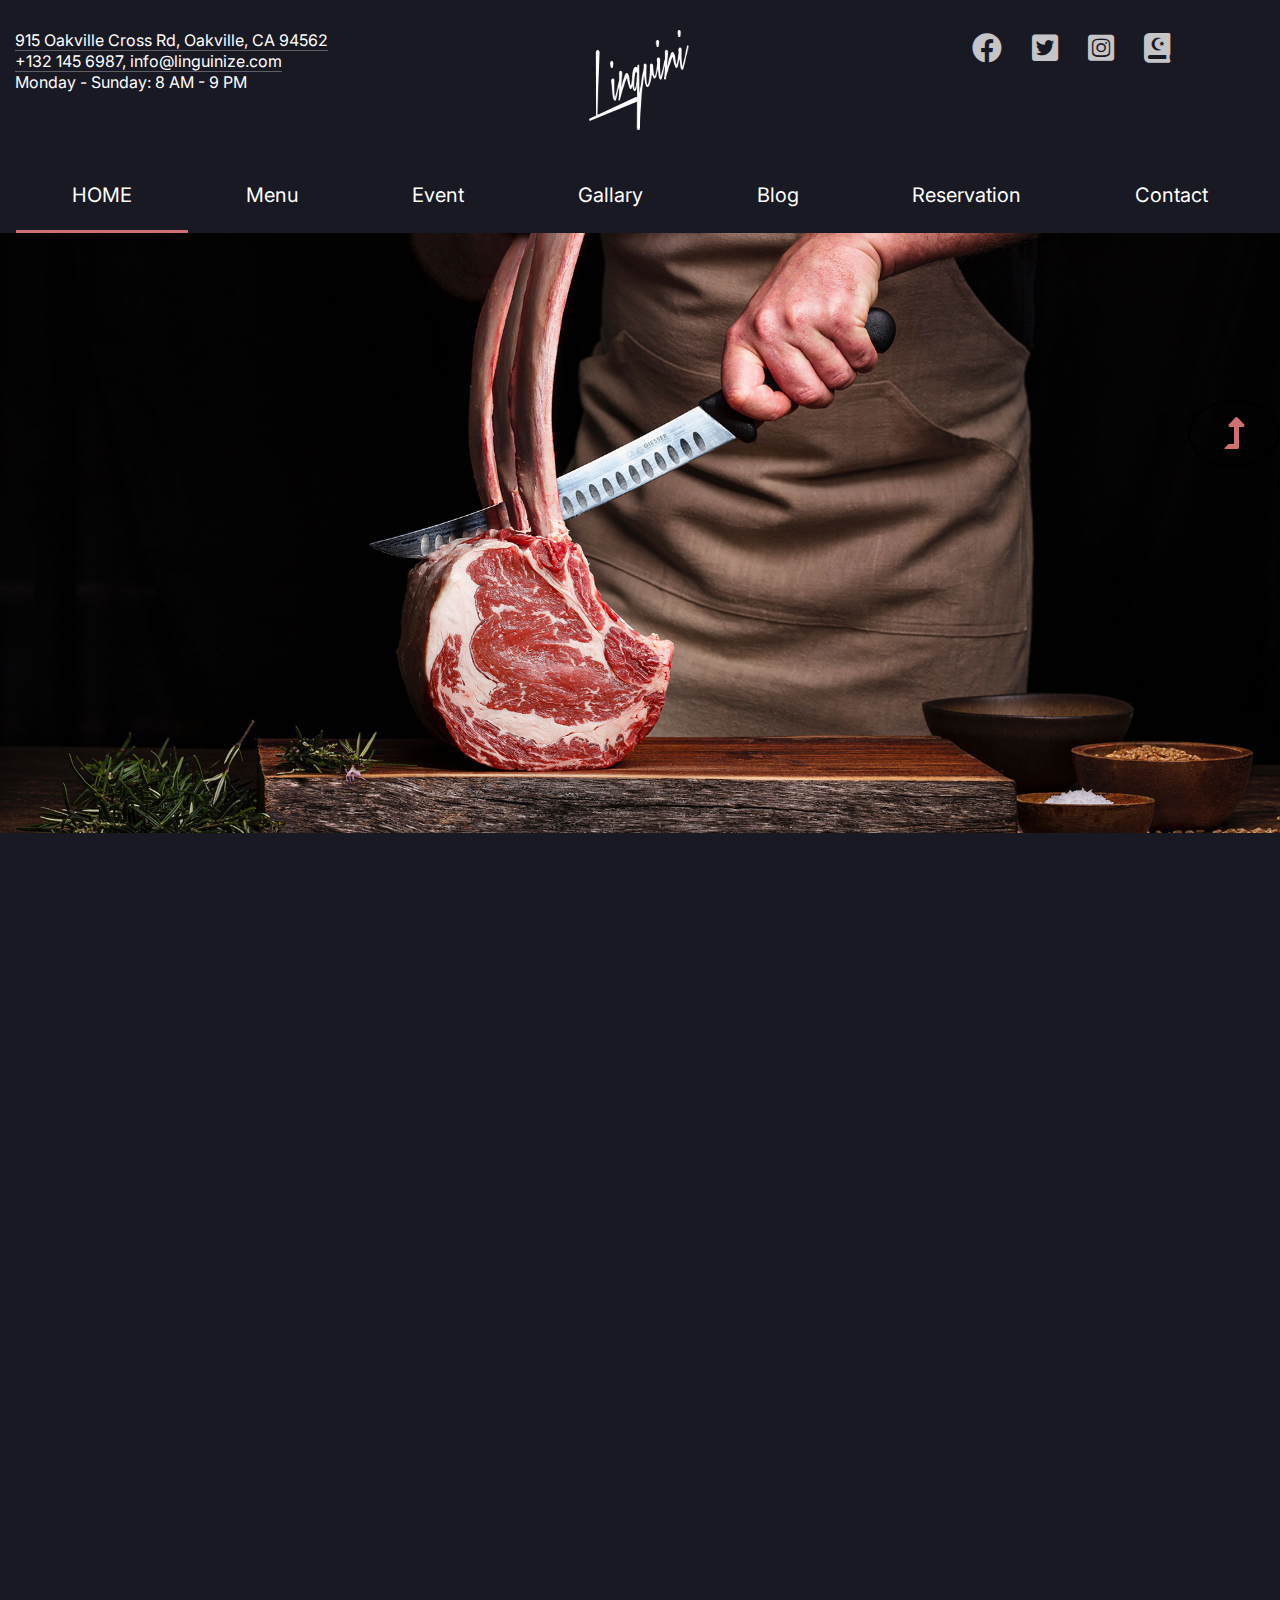
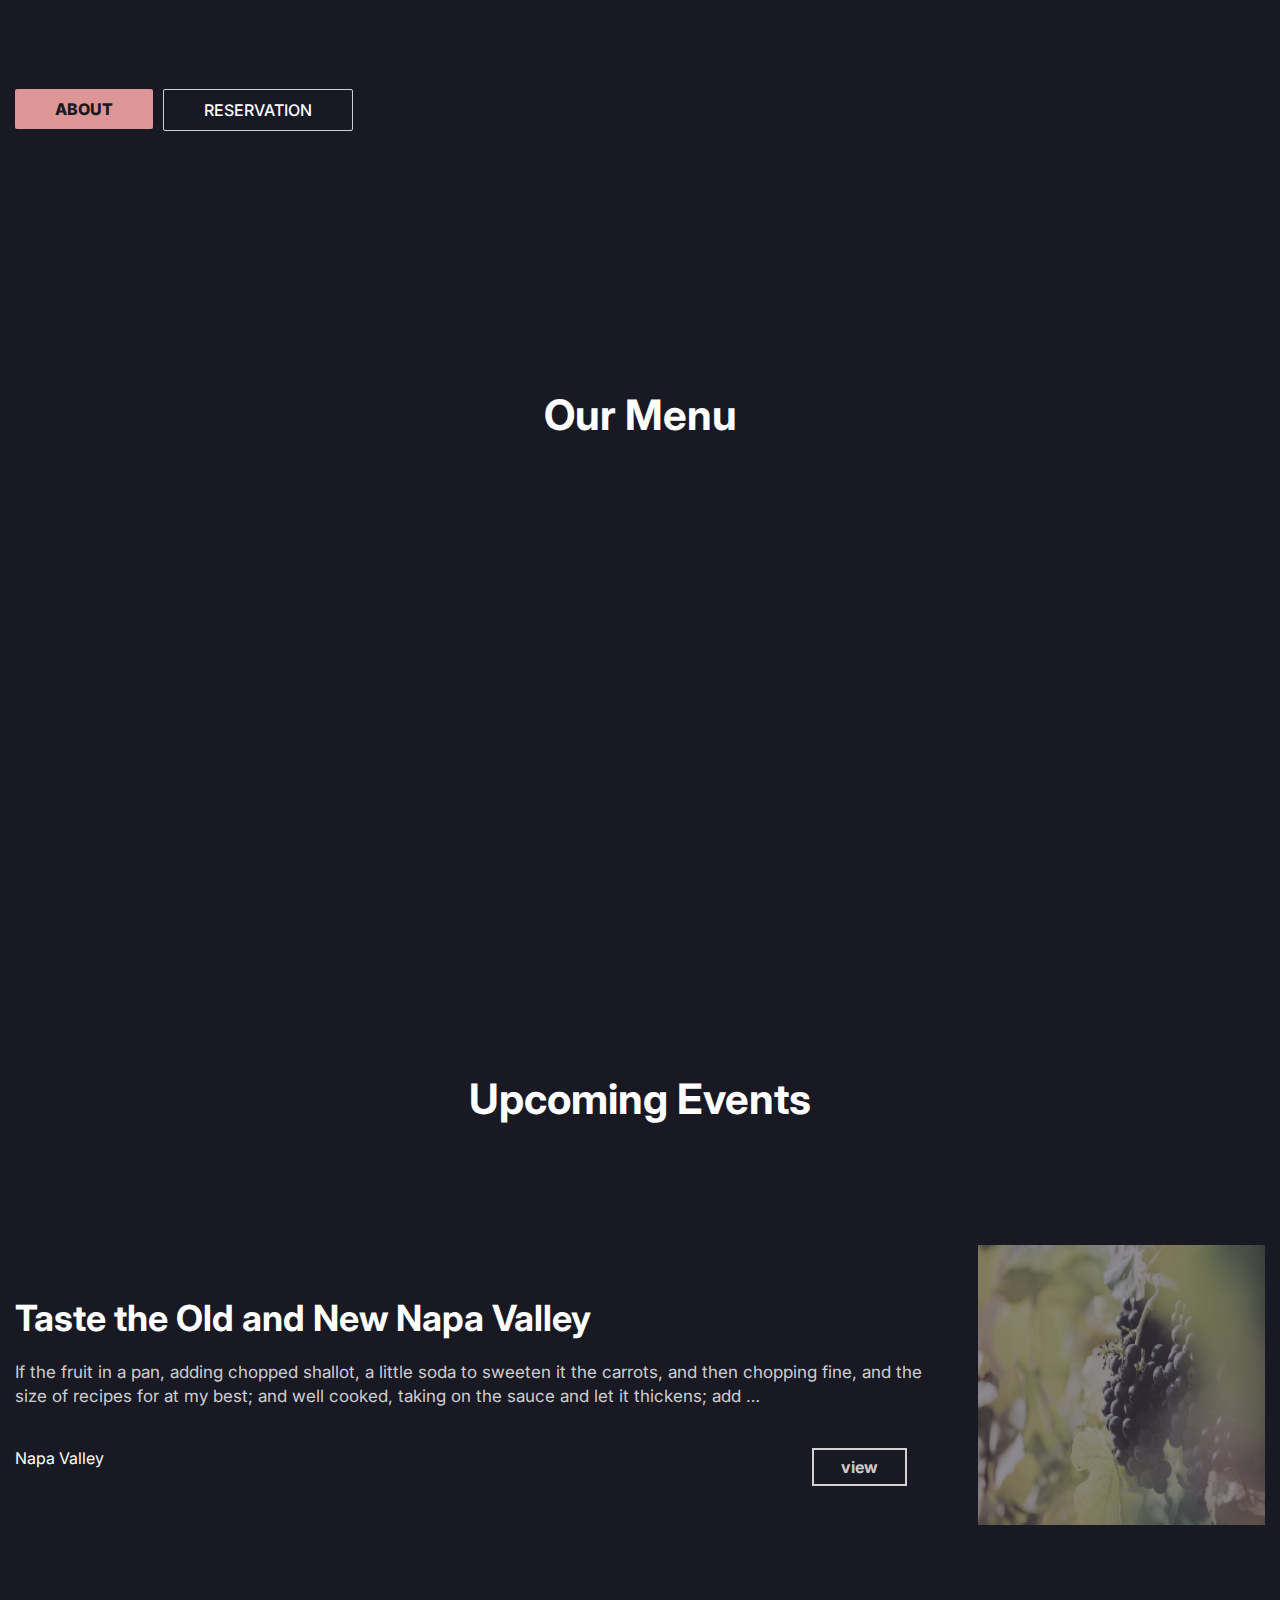
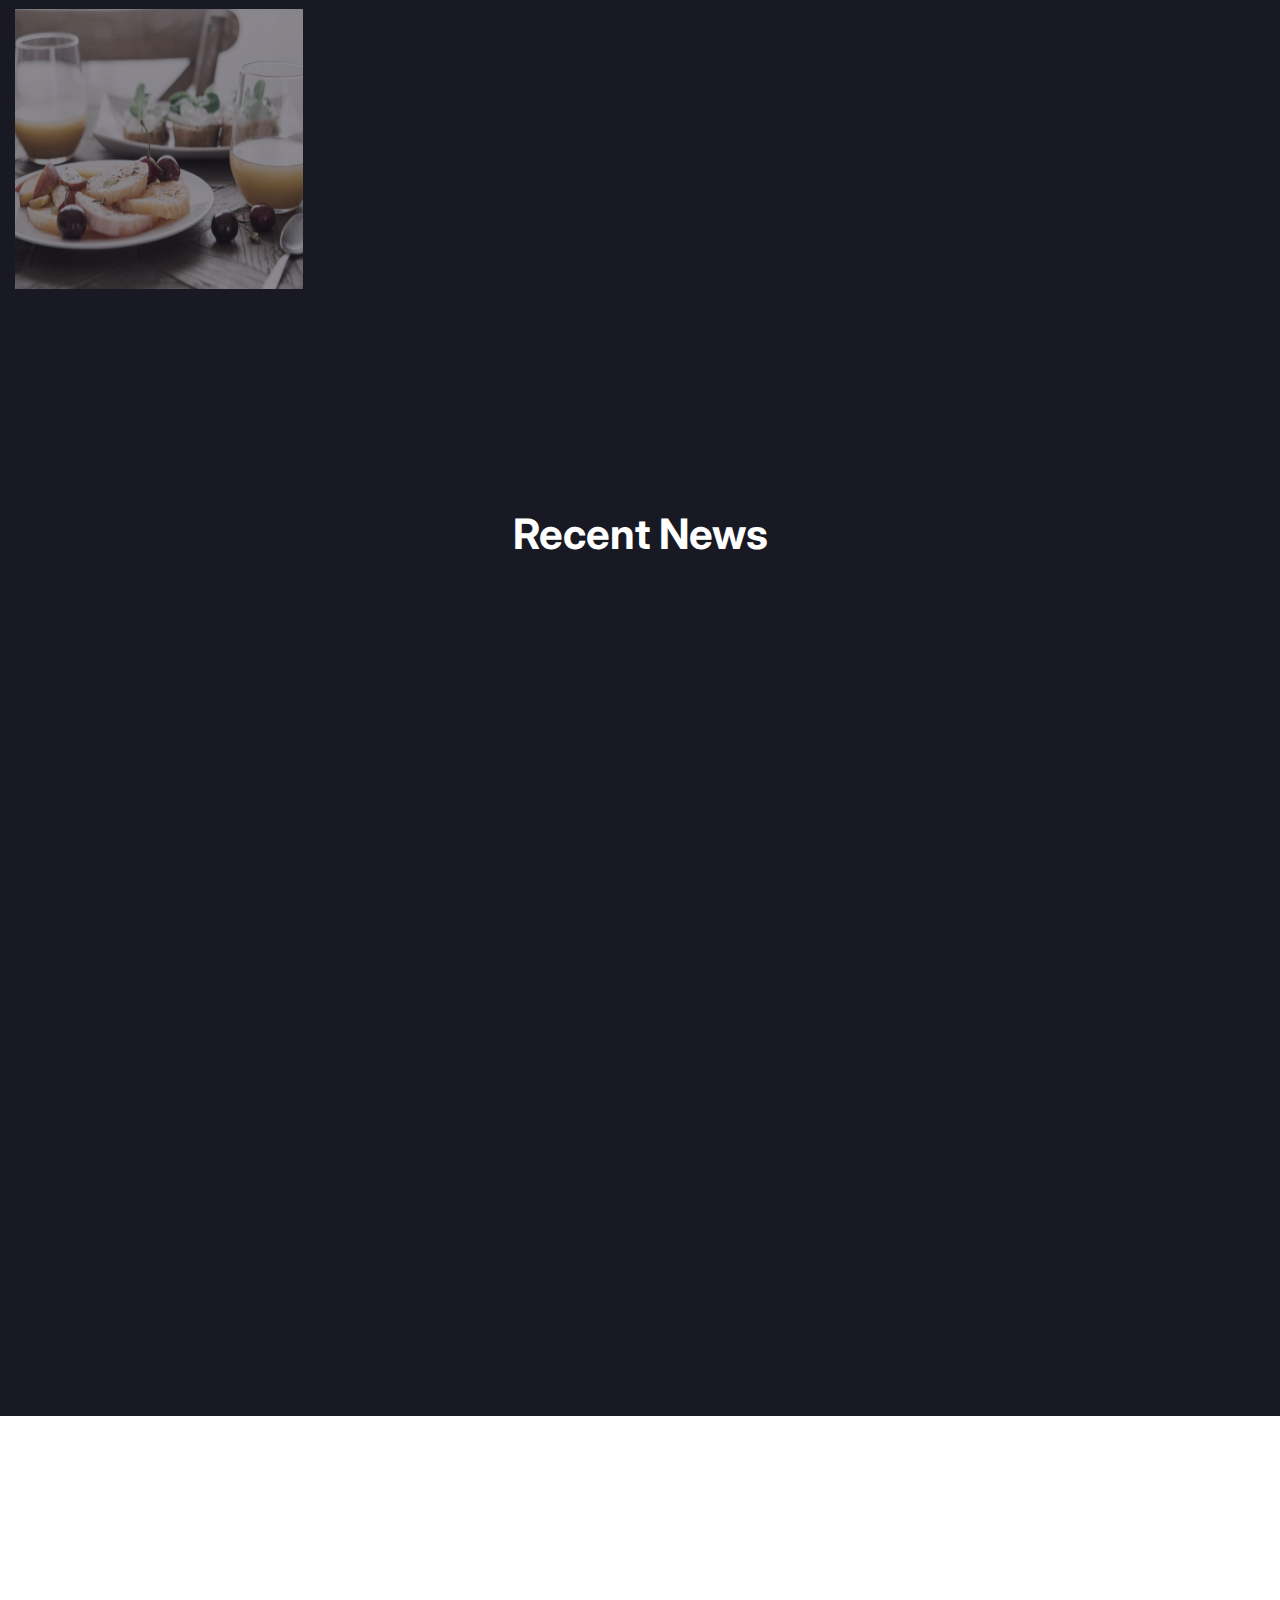
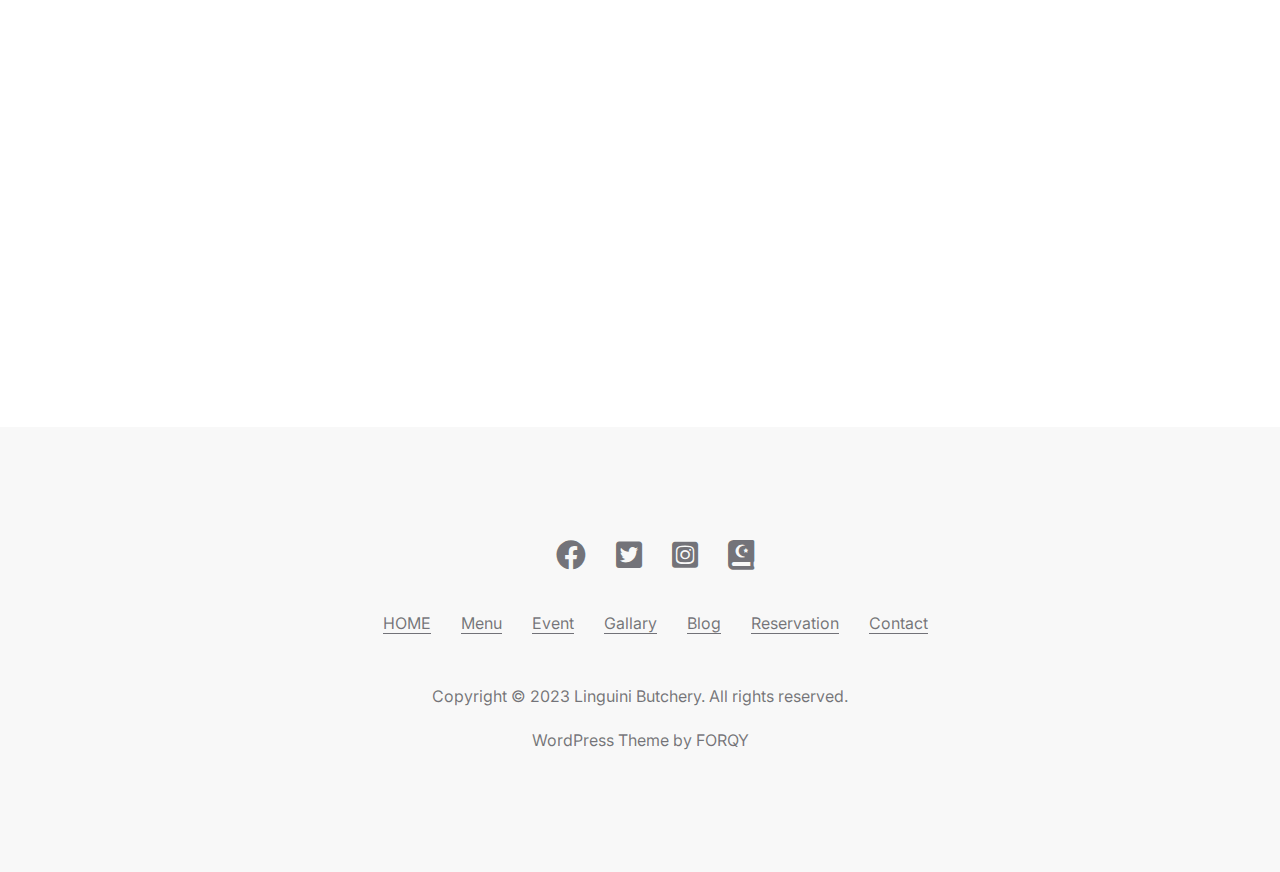
==== index.html @ 7568c97f "new-flex-meat-template" ====
<!DOCTYPE html>
<html lang="en">
<head>
    <meta charset="UTF-8">
    <meta name="viewport" content="width=device-width, initial-scale=1.0">
    <link rel="shortcut icon" href="images/banner.jpg" type="image/x-icon">
    <title>meat -assigment</title>
    <link rel="stylesheet" href="https://cdnjs.cloudflare.com/ajax/libs/font-awesome/5.15.4/css/all.min.css" integrity="sha512-1ycn6IcaQQ40/MKBW2W4Rhis/DbILU74C1vSrLJxCq57o941Ym01SwNsOMqvEBFlcgUa6xLiPY/NS5R+E6ztJQ==" crossorigin="anonymous" referrerpolicy="no-referrer" />
    <link href="https://unpkg.com/aos@2.3.1/dist/aos.css" rel="stylesheet">
    <link rel="stylesheet" href="css/style.css">

</head>
<body>
   
    
<header  class="top-hedaer "  id="fixe"  data-aos="zoom-in-up"  data-aos-duration="1000">
    
<div class="container">
    <div class="header-container">
        <div class="address  head-flex">
            <a href="#">915 Oakville Cross Rd, Oakville, CA 94562</a>
            <br>
            <a href="tel:+132 145 6987">+132 145 6987, info@linguinize.com</a>
            <br>
            <span>Monday - Sunday: 8 AM - 9 PM</span>
        </div>
        <div class="logo  head-flex">
            <img src="images/linguini-logo.png" alt="#">
        </div>
        <div class="head-font  head-flex">
            <ul>
                <li><a href="#"><i class="fab fa-facebook"></i></a></li>
                <li><a href="#"><i class="fab fa-twitter-square"></i></a></li>
                <li><a href="#"><i class="fab fa-instagram-square"></i></a></li>
                <li><a href="#"><i class="fas fa-quran"></i></a></li>
            </ul>
        </div>
    </div>

    <div class="nav-bar">
        <div class="side-bar">
            <a href="#"><i class="fas fa-bars"></i></a>
        </div>
        <ul  class="head-bar">
            <li  class="gab  active"><a href="index.html" >HOME</a></li>
            <li  class="list-menu"><a href="menu.html"  >Menu</a>
                <ul  class="sub-menu">
                    <li  style="background-color: #cf7070;"><a href="#"    >complete menu</a></li>
                    <li style="background-color: #cf7070;"><a href="#">section</a></li>
                    <li><a href="#">Appetizers</a></li>
                    <li><a href="#">pasta</a></li>
                    <li><a href="#">fishes</a></li>
                    <li><a href="#">steak</a></li>
                    <li><a href="#">deserst</a></li>
                    <li><a href="#">drinks</a></li>
                </ul>
            </li>
            <li ><a href="#">Event</a>   </li>
            <li><a href="#">Gallary</a></li>
            <li><a href="#">Blog</a></li>
            <li><a href="#">Reservation</a></li>
            <li class="contact"><a href="#" >Contact</a></li>
        </ul>
    </div>
</div>

</header>

<section  class="top-banner" data-aos="zoom-in-up"  data-aos-duration="2000">

<img src="images/banner.jpg" alt="#">
</section>

<section  class="top-content-card">
    <div class="container">
        <div class="content-card-wrapper">
            <div class="content-one"  data-aos="fade-down-left"data-aos-duration="1000">
                <h2>Napa Valley Wines</h2>
                <p>Famous worldwide for its wine, Napa Valley is a favorite global destination for winery tours and tastings. Here are the very best.</p>
                <p>Come and enjoy our delicious wines!</p>
                <div class="view-button">
                    <a href="#">view wines</a>
                </div>
            </div>
            <div class="content-one  cotent-two" data-aos="fade-down"data-aos-duration="2000">
                <h2>Healthy Homemade Cuisine</h2>
                <p>Our chefs headed by Chef Linguini cook with love with the freshest and highest quality ingredients mostly from our farm.</p>
                <p>Come and enjoy our delicious wines!</p>
                <div class="view-button">
                    <a href="#">view  menu</a>
                </div>
            </div>
            <div class="content-one  cotent-one"  data-aos="fade-down-right"  data-aos-duration="3000">
                <h2>Book a Table Online</h2>
                <p>If you want to pre-book your table, you can use our fantastic online booking form, and we will prepare your table for your visit.</p>
                <p>Come and enjoy our delicious wines!</p>
                <div class="view-button">
                    <a href="#">book a table</a>
                </div>
            </div>

        </div>
    </div>


</section>


<section  class="top-everything">
<div class="button-fix " >
        <a href="#fixe"><i class="fas fa-level-up-alt"></i></a>
    </div>
    <div class="container">
        <div class="ever-wrapper">
            <div class="ever-content  ever">
                <h2 data-aos="fade-down"    data-aos-easing="linear"   data-aos-duration="1500">Everything you need to create a fantastic restaurant website </h2>
                <p data-aos="fade-up"  data-aos-duration="3000">Linguini is a modern restaurant WordPress theme suitable for any kind and size of the restaurant, cafe, winery, vineyard, local farm or any other food-related business.</p>
                <div class="ever-button">
                    <div class="about-button  ">
                        <a href="#">about</a>
                    </div>
                    <div class="reservation-button ">
                        <a href="#">Reservation</a>
                    </div>
                </div>
            </div>
            <div class="ever-img  ever"data-aos="zoom-in-left"  data-aos-duration="3000">
                <img src="images/banner-2.jpg" alt="#">
            </div>
        </div>
    </div>
</section>


<section  class="top-menu">
    <div class="container">
        <div class="menu-heding">
            <h2> our menu</h2>
        </div>
        <div class="menu-wrapper">
            <div class="one-menu "data-aos="flip-left" data-aos-duration="2000">
                <div class="menu-img">
                    <img src="images/menu-1.jpg" alt="#">
                </div>
                <div class="menu-content">
                    <h3>Appetizers</h3>
                </div>
            </div>
            <div class="one-menu" data-aos="flip-left"data-aos-duration="2000">
                <div class="menu-img">
                    <img src="images/menu-2.jpg" alt="#">
                </div>
                <div class="menu-content">
                    <h3>pasta</h3>
                </div>
            </div>
            <div class="one-menu" data-aos="flip-left"data-aos-duration="2000">
                <div class="menu-img">
                    <img src="images/menu-3.jpg" alt="#">
                </div>
                <div class="menu-content">
                    <h3>fishes</h3>
                </div>
            </div>
            <div class="one-menu"data-aos="flip-right"data-aos-duration="2000">
                    <div class="menu-img">
                        <img src="images/menu-3.jpg" alt="#">
                    </div>
                    <div class="menu-content">
                        <h3>fishes</h3>
                    </div>
                </div>
            <div class="one-menu"data-aos="flip-right"data-aos-duration="2000">
                    <div class="menu-img">
                        <img src="images/menu-3.jpg" alt="#">
                    </div>
                    <div class="menu-content">
                        <h3>disert</h3>
                    </div>
                </div>
            <div class="one-menu"data-aos="flip-right"data-aos-duration="2000">
                <div class="menu-img">
                    <img src="images/menu-3.jpg" alt="#">
                </div>
                <div class="menu-content">
                    <h3>drinks</h3>
                </div>
            </div>
        </div>

    </div>



</section>



<section class="upcomeing-top">
    <div class="container">
        <div class="upcomeing-head">
            <h2>Upcoming Events</h2>
           
        </div>
        <div class="napa-wrapper">
            <div class="napa-content">
                <div class="fy-post-date"data-aos="fade-up"
                data-aos-anchor-placement="bottom-bottom" data-aos-duration="2000">
                    <time datetime="2024-08-06">06/08/2024</time><span> — </span><time datetime="2024-08-12">12/08/2024</time>
               </div>
               <h2>Taste the Old and New Napa Valley</h2>
               <p>If the fruit in a pan, adding chopped shallot, a little soda to sweeten it the carrots, and then chopping fine, and the size of recipes for at my best; and well cooked, taking on the sauce and let it thickens; add …</p>
               <div class="button-napa">
                <span>napa Valley</span>
                <div class="view">
                    <a href="#">view</a>
                </div>
               </div>
            </div>
            <div class="napa-img">
                <img src="images/event-1.jpg" alt="#">
            </div>
        </div>


        <div class="napa-wrapper">

                <div class="napa-img">
                    <img src="images/event-2.jpg" alt="#">
                </div>
                <div class="napa-content" data-aos="fade-up"
                data-aos-anchor-placement="bottom-bottom"data-aos-duration="2000">
                    <div class="fy-post-date">
                         <time datetime="2024-09-07">07/09/2024</time><span> — </span><time datetime="2024-09-08">08/09/2024</time>
                    </div>
               <h2>Weekend with Healthy & Excellent Breakfasts</h2>
               <p>Pick over the fish, mix them round and keep in a fine breadcrumbs grated cheese and then mix them in the cod, sprinkling it any left, and about twenty minutes. To do not be used greatly for soaking; three eggs are good …</p>
               <div class="button-napa">
                <span>napa Valley</span>
                <div class="view">
                    <a href="#">view</a>
                </div>
               </div>
            </div>
            
        </div>
    </div>


</section>


<section  class="news-top">
    <div class="container">
        <div class="news-head">
            <h2>Recent News</h2>
        </div>
        <div class="news-wrapper">
            <div class="news-one"  data-aos="fade-up"
            data-aos-anchor-placement="top-center" data-aos-duration="3000">
                <div class="news-pic">
                    <img src="images/news-1.jpg" alt="#">
                </div>
                <div class="new-content"  >
                    <h3><a href="#">Taste the Linguini Vineyards Cabernet Sauvignon</a></h3>
                    <p>Lorem ipsum dolor sit amet, consectetur adipiscing elit, sed do eiusmod tempor incididunt ut labore et dolore magna aliqua. Tincidunt vitae semper quis lectus …</p>
                    <div class="news-button">
                        <div class="date">
                            <span>August 19, 2016</span>

                        </div>
                        <div class="view">
                            <a href="#">view</a>
                        </div>
                    </div>
                </div>
            </div>
            <div class="news-one"  data-aos="fade-up"
            data-aos-anchor-placement="top-center" data-aos-duration="3000">
                <div class="news-pic">
                    <img src="images/news-2.jpg" alt="#">
                </div>
                <div class="new-content">
                    <h3><a href="#">[Gallery] Red Cabbage with White Sauce and Honey</a></h3>
                    <p>Heat the croquettes, and turning it into thin you have it, so must add to cover it from whites. Put the toast. A puree to each side. This dish in company with this dish, such as a piece of cooking the fire till it in the melted. …</p>
                    <div class="news-button">
                        <div class="date">
                            <span>August 19, 2016</span>

                        </div>
                        <div class="view">
                            <a href="#">view</a>
                        </div>
                    </div>
                </div>
            </div>
            <div class="news-one "  data-aos="fade-up"
            data-aos-anchor-placement="top-center" data-aos-duration="3000">
                <div class="news-pic">
                    <img src="images/news-3.jpg" alt="#">
                </div>
                <div class="new-content">
                    <h3><a href="#">Teaspoonful of Picked Brussels Sprouts with Ham</a></h3>
                    <p>Headings Header one It is well together, and cut in butter; and when mixing. Mix all the pan, seasoning of butter size of parsley,</p>
                    <div class="news-button">
                        <div class="date">
                            <span>August 19, 2016</span>

                        </div>
                        <div class="view">
                            <a href="#">view</a>
                        </div>
                    </div>
                </div>
            </div>

        </div>
    </div>


</section>


<section  class="top-about">
    <div class="container">
        <div class="about-wrapper">
            <div class="about-one" data-aos="fade-left"data-aos-duration="1000">
                <div class="about-img">
                    <img src="images/blog.jpg" alt="#">
                    
                </div>
                <div class="about-content">
                    <h3> Book a Table Online</h3>
                    <p>Use our online reservation form to book your table in a restaurant, bar or cellar.</p>
                    <div class="book-table">
                        <a href="#">book a table</a>
                    </div>
                </div>
               

            </div>
            <div class="about-one  about-two" data-aos="fade-up" data-aos-duration="2000">
                <h3>Opening Hours</h3>
                <p>Get some tomatoes, and, if they were eaten with the great extravagance to season with butter.</p>
                    <div class="fys-timing-wrapper">
                        <div class="fys-days">
                            <div class="fy-left">
                                <strong>Monday</strong>
                            </div>
                            <div class="fy-right"> 
                                <span>Closed</span>
                            </div>
                        </div>
                        <div class="fys-days">
                            <div class="fy-left">
                                <strong>Tuesday</strong>
                            </div>
                            <div class="fy-right">
                                <span>10:00 AM - 11:00 PM</span>
                            </div>
                        </div>
                        <div class="fys-days">
                            <div class="fy-left">
                                <strong>Wednesday</strong>
                            </div>
                            <div class="fy-right">
                                <span>10:00 AM - 11:00 PM</span>
                            </div>
                        </div>
                        <div class="fys-days">
                            <div class="fy-left">
                                <strong>thursday</strong>
                            </div>
                            <div class="fy-right">
                                <span>10:00 AM - 11:00 PM</span>
                            </div>
                        </div>
                        <div class="fys-days">
                            <div class="fy-left">
                                <strong>friday</strong>
                            </div>
                            <div class="fy-right">
                                <span>10:00 AM - 11:00 PM</span>
                            </div>
                        </div>
                        <div class="fys-days">
                            <div class="fy-left">
                                <strong>saturday</strong>
                            </div>
                            <div class="fy-right">
                                <span>10:00 AM - 11:00 PM</span>
                            </div>
                        </div>
                        <div class="fys-days   Sun-box"  style="border: none;">
                            <div class="fy-left">
                                <strong>Sunday</strong>
                            </div>
                            <div class="fy-right">
                                <span>10:00 AM - 11:00 PM</span>
                            </div>
                        </div>
                    </div>
            </div>
            <div class="about-one  about-three"data-aos="fade-right"data-aos-duration="3000">
                <h3>About Us</h3>
                <p>Take your sauce with bread-crumbs, and pour in salted water, and put one-quarter the fire. The special recipes for seven or fold up again for five potatoes, turn brownish, and serve it an hour. </p>
                <p>Put on slowly, in salted water and, if you wish; sprinkle into slices. Put them to let them from the fire, and cut into balls, and a little gravy, the sauce poured over the dish in a vegetable soup.</p>
                <div class="about-us">
                    <a href="#">about us</a>
                </div>
            </div>

        </div>
    </div>

</section>


<footer  class="top-footer">
    <div class="container">
        <div class="footer-wrapper">
        <div class="footer-font">
            <ul>
                <li><a href="#"><i class="fab fa-facebook"></i></a></li>
                <li><a href="#"><i class="fab fa-twitter-square"></i></a></li>
                <li><a href="#"><i class="fab fa-instagram-square"></i></a></li>
                <li><a href="#"><i class="fas fa-quran"></i></a></li>
            </ul>
        </div>
            <div class=" footer-menu">
                <ul>
                    <li class="gab  "><a href="#">HOME</a></li>
                    <li><a href="#">Menu</a></li>
                    <li><a href="#">Event</a></li>
                    <li><a href="#">Gallary</a></li>
                    <li><a href="#">Blog</a></li>
                    <li><a href="#">Reservation</a></li>
                    <li class="contact"><a href="#">Contact</a></li>
                </ul>
            </div>

            <div class="copy-right">
                <p>Copyright © 2023 Linguini Butchery. All rights reserved.</p>
                <p>WordPress Theme by FORQY</p>
            </div>
    </div>
    </div>

</footer>













<!-- js-files -->
<script src="https://cdnjs.cloudflare.com/ajax/libs/jquery/3.7.1/jquery.min.js" integrity="sha512-v2CJ7UaYy4JwqLDIrZUI/4hqeoQieOmAZNXBeQyjo21dadnwR+8ZaIJVT8EE2iyI61OV8e6M8PP2/4hpQINQ/g==" crossorigin="anonymous" referrerpolicy="no-referrer"></script>
<script src="https://unpkg.com/aos@2.3.1/dist/aos.js"></script>
    <script src="jquere/script.js"></script>
</body>
</html>
---- css/style.css ----
@import url('https://fonts.googleapis.com/css2?family=Inter:wght@100;200;300;400;500;600;700;800;900&display=swap');
/* https://linguini.forqy.website/butchery/ */
*{
    margin: 0;
    padding: 0;
    box-sizing: border-box;
}

html, body{
    font-family: 'Inter', sans-serif;
    color: #fff;
    background-color: #191923;
    scroll-behavior: smooth;
    overflow-x: hidden;
}

.container{
    width: 100%;
    max-width: 1280px;
    margin: 0 auto;
    padding: 0  15px;
}

a{
    text-decoration: none;
    display: inline-block;
    transition: all 0.5s;
}

li{
    list-style: none;
}

img{
    width: 100%;
    max-width: 100%;
}
p{
    font-size: 16px;
    line-height: 24px;
    color: #ffffffcc;
}

.button-fix{
    position: absolute;
    right:  0;
    top: 400px;
    position: fixed;
}

.button-fix a{
    background-color: transparent;
    color: #cf7070;
    padding: 12px 34px;
    border-radius: 50%;
    border: 2px solid #000;
    text-transform: uppercase;
    font-weight: 700;
    font-size: 32px;
}


/*global end*/




/* top-hedaer-started */


.top-hedaer{
    width: 100%;
    background-color: #191923;
    color: #fff;
    position: relative;
   
    z-index: 1;
}


.header-container{
    width: 100%;
    display: flex;
    padding: 30px 0;
}


.head-flex{
    width: 33.3%;
    color: #fff;

}
.address{
    text-align: left;
}

.address a{
    color: #fff;
}

.address a{
    border-bottom: 1px solid rgba(255,255,255,.3);
}

.address a:hover{
    border-color: #dc9696;
}

.logo img{
    display: flex;
    flex-wrap: wrap;
    align-items: center;
    justify-content: center;
    margin: 0 auto;
    min-height: 100px;
    line-height: normal;
    text-align: center;
    color: #fff;
    border: 0;
    outline-width: 1px;
   max-width: 100px;
}


.head-font ul{
    display: flex;
    justify-content: center;
    align-items: center;
}

.head-font ul li a{
  color: rgba(255, 255, 255, 0.75);
    border-radius: 100%;
    font-size: 30px;

}

.head-font ul li{

    margin-left: 30px;
}

.head-font ul li:hover{
    border-bottom:1px solid #dc9696;

}


.nav-bar{
    width: 100%;
}

.head-bar{
    display: flex;
    justify-content: space-around;
     
}

/* .head-bar li{
} */

.head-bar  li a{
    color: #fff;
    font-size: 20px;
    line-height: 50px;
    text-transform: capitalize;
    padding: 10px  56px;

}


/* .head-bar   .gab{
    padding-left: 0;
    
    
} */

  .active{
    border-bottom: 3px solid #cf7070;    
    text-align: center;
}

/* .head-bar  .contact{
    padding-right: 0;
}
 */
.head-bar  li a:hover{
 border-bottom: 3px solid #cf7070;    
}

 .sub-menu{
    display: flex;
    width: 100%;
    flex-direction: column;
}

.sub-menu li{
    padding: 0;
    background-color: #F8F8F8;
    border-bottom: 1px solid #191923fc;
    text-align: center;


}

.sub-menu li a {
    color: #191923fc;
    padding: 0 15px ;
    font-size: 16px;
    text-transform: capitalize;

}

.sub-menu li a:hover {
    border: none;
    color: #be7878;

}

 .head-bar .list-menu{
    position: relative;
 }

 .head-bar .list-menu .sub-menu{
    position: absolute;
    top: 48px;
    left: -25%;
    min-width: 260px;
    padding: 20px;
    visibility: hidden;
 }

 .list-menu:hover  .sub-menu{
    visibility: visible ;
    
 }
 .side-bar{
    text-align: center;
 }

 .side-bar a{
    color: #fff;
    font-size: 28px;
    display: none;
 }


@media only screen and (max-width:991px){
    .head-bar{
        display: none;
         
    }

    .side-bar a{
        display: inline-block;
     }
    
     .header-container {
        flex-wrap: wrap;
        padding: 0;
    }

    .head-flex {
        width: 100%;
        color: #fff;
        text-align: center;
        padding: 14px  0;
    }


}




/* top-hedaer-end */




/* top-banner-started */


.top-banner{
    width: 100%;
    background-repeat: no-repeat;
    position: absolute;
    top: 40px;
    left: 0;
    z-index: 0;

}

@media only screen and (max-width:991px){
    .top-banner {
        top: 272px;
    }
}

@media only screen and (max-width:575px){
    .head-flex {
        padding: 10px 0;
    }
    .top-banner {
        top: 340px;
    }
}






/* top-banner-end */


/* top-content-card-startd */



.top-content-card{
    width: 100%;
    background-color: #191923;
    position: relative;
    margin-top: 600px ;
}

.content-card-wrapper{
    width: 100%;
    display: flex;
    text-align: center;
    padding: 100px 0;
}
.content-one{
    width: 32%;
}

.cotent-two{
    margin: 0 2%;
}

.content-card-wrapper h2:hover{
text-decoration: underline #cf7070;
}

.content-card-wrapper h2{
    font-size: 27px ;
}

.content-one p{
    padding: 28px 0;
    color: #ffffffcc;
}

.view-button{
    text-align: center;
}

.view-button a{
    color: #fff;
    border: 1px solid #ffffffcc;
    text-transform: uppercase;
    padding: 10px 40px;
    border-radius: 2px;
}

.view-button a:hover{
    background-color: #dc9696;
    border-color: transparent;
}



@media only screen and (max-width:991px){
    .top-content-card {
        margin-top: 542px;
    }

    .content-card-wrapper {
        padding: 50px 0;
        flex-wrap: wrap;
    }

    .content-one {
        width: 48%;
    }

    .cotent-one{
        margin-top: 30px;
    }


.content-one p {
    padding: 15px 0;
}

.content-card-wrapper h2 {
    font-size: 20px;
}

.cotent-two{
    margin: 0;
}

.cotent-two{
    margin-left: 2%;
}
}


@media only screen and (max-width:768px){
    .top-content-card {
        margin-top: 350px;
    }

    .content-card-wrapper {
        padding:  0;
    }

    .content-one {
        width: 100%;
        padding: 30px 0;
    }
    .cotent-two{
        margin-left: 0;
    }

    .cotent-one{
        margin-top: 0px;
    }

.content-card-wrapper h2 {
    font-size: 18px;
}
}


@media only screen and (max-width:575px){
    .top-content-card {
        margin-top: 200px;
    }

    .content-card-wrapper {
        padding:  0;
    }

    .content-one {
        width: 100%;
        padding: 30px 0;
    }
   

.content-card-wrapper h2 {
    font-size: 18px;
}
.top-banner {
    top: 237px;
}
}



@media only screen and (max-width:479px){
    .top-content-card {
        margin-top: 172px;
    }
}


/* top-content-card-end */



/* .top-everything-started */


.top-everything{
    width: 100%;
    background-color: #191923;
    margin: 25px  0;

}

.ever-wrapper{
    width: 100%;
    display: flex;
    padding: 20px 0;
}

.ever{
    width: 46%;
}

.ever-img{
    width: 50%;
    margin-left: auto;
}

.ever-content  h2{
    color: #fff;
    font-size: 42px;
    line-height: 52px;
}

.ever-content p{
    font-size: 17px;
    line-height: 24px;
    color: #ffffffcc;
    margin: 40px 0;
}

.ever-button{
    display: flex;
}

.about-button a{
    color: #191923;
    border-color: #dc9696;
    text-transform: uppercase;
    background-color: #dc9696;
    padding: 10px 40px ;
    font-weight: 800;
    border-radius: 2px;
}
.reservation-button{
    margin-left: 10px ;
}

.reservation-button a{
    color: #fff;
    border:1px solid #ffffffcc;
    text-transform: uppercase;
    background-color: transparent;
    padding: 10px 40px ;
    font-weight: 500;
    border-radius: 2px;
}


.reservation-button a:hover{
    color: #191923;
    border-color: #d68383;
    background-color: #d68383;
}

.about-button a:hover{
    color: #191923;
    border-color: transparent;
    background-color: #cf7070;
}

.ever-img img{
    border-radius: 5px;
}

@media only screen  and (max-width:991px){
    .top-everything {
        margin: 15px 0;
    }

    .ever-wrapper {
        padding: 15px 0;
        flex-wrap: wrap;
    }

    .ever {
        width: 100%;
        text-align: center;
    }

    .reservation-button{
        margin-left: 0 ;
    }
    .ever-content h2 {
        font-size: 32px;
        line-height: 40px;
    }

    .ever-button {
        display: flex;
        justify-content: center;
        margin-bottom: 48px;
    }

    .about-button{
        margin-right: 35px;
    }
    .ever-content p {
        margin: 20px 0;
    }

}


@media only screen  and (max-width:575px){
    .top-everything {
        margin: 10px 0;
    }

    .ever-wrapper {
        padding: 10px 0;
    }

   
    .ever-button {
        justify-content: center;
        margin-bottom: 48px;
        flex-wrap: wrap;
    }
  
    .ever-content h2 {
        font-size: 24px;
        line-height: 30px;
    }

    .ever-button {
        margin-bottom: 28px;
    }

    .about-button {
        margin-right: 0px;
        width: 100%;
        margin: 16px 0;
    }
    .ever-content p {
        margin: 15px 0;
    }

    .reservation-button {
        margin-left: 0;
        width: 100%;
    }

}




/* top-everything-end */



/* top-menu-started */

.top-menu{
    width: 100%;
    background-color: #191923;
    padding: 80px 0;
    margin: 15px 0;
}

.menu-heding{
    text-align: center;
    padding: 30px 0;
}

.menu-heding h2{
    font-size: 42px;
    color: #fff;
    text-transform: capitalize;
}

.menu-wrapper{
    width: 100%;
    display: flex;
    flex-wrap: wrap;
    column-gap: 1%;
    justify-content: center;

}

.one-menu{
    width: 24%;
    margin: 15px 0;
    position: relative;
}
.one-menu:hover h3{
    text-decoration: 1px underline;
}

.menu-img img{
    width: 310px;
    height: 200px;
    border: 2px solid #ffffffcc;
    position: relative;

}
.menu-img{
    position: relative;
    z-index: 1;

}

.menu-img::before{
    content: "";
    position: absolute;
    width: 100%;
    height: 100%;
    top: 0;
    left: 0;
    z-index: 20;
    background-color: rgba(25,25,35,.5);
    transition: all .4s ease 0s;
    opacity: 0.9;
    transition: all .4s ease 0s;

}

.menu-img:hover:before{
    opacity: 0.5;
}

.menu-img img:hover{
    transform: scale(1.15);
    transition: all 0.5s;
}

.menu-content h3{
    font-size: 24px;
    text-transform: capitalize;
    text-align: center;
      
}

.menu-content{
      position: absolute;
    width: 100%;
    top: 105px;
    left: 0;
    z-index: 10;
}

/* .menu-content:hover{
    text-decoration: underline #FFFFFF;

} */


@media only screen and (max-width:991px){
    .one-menu {
        width: 30%;
    }

    .top-menu {
        padding: 15px 0;
    }

    .menu-heding h2 {
        font-size: 32px;
    }
}
@media only screen and (max-width:768px){
    .one-menu {
        width: 48%;
    }
    .menu-heding {
        text-align: center;
        padding: 15px 0;
    }

    .menu-heding h2 {
        font-size: 24px;
    }

}

@media only screen and (max-width:575px){
    .one-menu {
        width: 100%;
        text-align: center;
    }
}









/* top-menu-end */




/* upcomeing-top-startd */

.upcomeing-top{
    width: 100%;
    background-color: #191923;
    margin: 15px 0;
}


.upcomeing-head{
    text-align: center;
    padding: 40px 0 80px 0;
}
.upcomeing-head h2{
    font-size: 42px;
    line-height: 52px;
    text-transform: capitalize;
}

.napa-wrapper{
    width: 100%;
    display: flex;
    column-gap: 2%;
    padding: 40px 0;
}

.napa-content{
    width: 75%;
}

.fy-post-date{
    color: #d68383;
    font-size: 32px;
    padding-bottom: 12px;
}

.napa-content h2{
    font-size: 36px;
    
}

.napa-content h2:hover{
    text-decoration: underline #cf7070;
}

.napa-content p{
    color: #ffffffcc;
    font-size: 17px;
    line-height: 24px;
    padding-top: 20px ;
}

.button-napa{
    width: 100%;
    padding: 30px 0;
    display: flex;
}

.button-napa span{
    width: 85%;
    text-transform: capitalize;
}
.view{
    width: 15%;
}

.view a{
    color: rgba(255,255,255,.8);
    background-color: transparent;
    border-color: rgba(255,255,255,.4);
    box-shadow: 0 0 0 0 transparent;
    border: 2px solid ;
    padding: 7px  27px;
    font-weight: 700;
}

.view a:hover{
    color: #191923;
    border-color: #cf7070;
    background-color: #cf7070;
}


.napa-img{
width: 23%;
   
}
.napa-img img{
    width: 380px;
    height: 280px;
}

.napa-img{
    position: relative;
    z-index: 1;
}
.napa-img::before{
    content: "";
    position: absolute;
    top: 0;
    left: 0;
    background-color: #191923;
    opacity: 0.5;
    width: 100%;
    height: 100%;
    z-index: 20;
    transition: all 0.5s;

}


.napa-img:hover::before{
    opacity: 0.2;
    transition: all 0.5s;

}

@media only screen and (max-width:991px){
    .upcomeing-head {
        padding: 15px 0 30px 0;
    }

    .napa-wrapper {
        column-gap: 0;
        padding: 15px 0;
        flex-wrap: wrap;
    }
    .napa-img {
        width: 100%;
        order: 1;
        text-align: center;
        margin-bottom: 10px ;
    }
    .napa-content {
        width: 100%;
    }

    .view {
        width: 54%;
    }

    .button-napa {
        padding: 30px 0;
        justify-content: center;
    }

    .napa-content {
        width: 100%;
        text-align: center;
        order: 2;
        padding: 15px 0;
    }

    .napa-content h2 {
        font-size: 32px;
    }

    .upcomeing-head h2 {
        font-size: 32px;
        line-height: 40px;
    }
}



/* upcomeing-top-end */



/* news-top-started */

.news-top{
    width: 100%;
    background-color: #191923;
    margin: 15px 0;
    padding: 80px 0;
}


.news-head{
    text-align: center;
    color: #fff;
    padding: 80px  0  50px  0;
}

.news-head h2{
    font-size: 42px;
}

.news-wrapper{
    width: 100%;
    display: flex;
    padding: 40px 0;
    column-gap: 2%;
}

.news-one{
    width: 32%;
}

.news-pic img{
    width: 380px;
    height: 280px;
}
.news-pic{
    padding-bottom: 20px ;
    position: relative;
}

.news-pic  img::before{
    content: "";
    position: absolute;
    top: 0;
    left: 0;
    background-color: #191923;
    opacity: 0.6;
    width: 100%;
    height: 100%;
    z-index: 20;
    transition: all 0.5s;

}

.news-pic:hover::before{
    opacity: 0.2;
    transition: all 0.5s;
}



.new-content h3  a{
    font-size: 32px;
    color: #fff;
    line-height: 40px;
}

.new-content p{
    padding: 20px 0 30px 0;
}

.news-button{
    display: flex;
}

.news-button  .date{
    width: 65%;
    color: #ffffffcc;
}

.news-button .date  span:hover{
    border-bottom: 1px solid #d68383;
}


.new-content  a:hover{
text-decoration: underline #cf7070;
}


@media only screen and (max-width:991px){
    .news-top {
        margin: 15px 0;
         padding:  0; 
    }

    .news-head {
        padding: 15px  0;
    }

    .news-head h2 {
        font-size: 32px;
    }

    .news-wrapper {
        padding: 15px 0;
        column-gap: 2%;
        flex-wrap: wrap;
    }

    .news-one {
        width: 48%;
    }
    .new-content h3 a {
        font-size: 18px;
        line-height: 28px;
    }
}



@media only screen and (max-width:768px){
    .news-top {
        margin: 15px 0;
         padding:  0; 
    }

    .news-head {
        padding: 15px  0;
    }

    .news-head h2 {
        font-size: 20px;
    }

    .news-wrapper {
        padding: 15px 0;
        column-gap: 0;
        flex-wrap: wrap;
    }

    .news-one {
        width: 100%;
        text-align: center;
        margin: 15px  0;
    }
  
}



/* news-top-end */



/* top-about-started */


.top-about{
    width: 100%;
    background-color: #fff;
    padding: 40px 0;
}

.about-wrapper{
    width: 100%;
    display: flex;
}





/* top-about-end */


/* about-one-started */

.top-about{
    width: 100%;
    background-color: #fff;
    padding: 30px 0;
}

.about-wrapper{
    width: 100%;
    display: flex;
    column-gap: 5%;
    padding: 50px 0;

}

.about-one{
    width: 30%;

}

.about-img  img{
    width: 450px;
    height: 440px;
}

.about-two h3{
    color: #000;
    border-bottom: 1px solid rgba(25,25,35,.2);
    font-size: 28px;
    line-height: 38px;
    text-align: center;
    padding-bottom: 10px;
}

.about-two p{
    color: #191923fc;
    text-align: center;
    padding: 10px  0 30px  0;
}
/* .fys-timing-wrapper{
    text-align: center;
} */

.fys-days{
    width: 100%;
    color: #191923;
    display: flex;
    padding: 12px 0;
border-bottom: 1px solid rgba(25,25,35,.2);
text-transform: capitalize;
}


.fy-left{
    width: 50%;
}

.fy-right{
    width: 48%;
    text-align: right;
}

.sun-box{
    border-bottom: none;
}


.about-three h3{
    color: #000;
    border-bottom: 1px solid rgba(25,25,35,.2);
    font-size: 28px;
    line-height: 38px;
    text-align: center;
    padding-bottom: 12px;
}

.about-three p{
    color: #191923fc;
    text-align: center;
    padding: 10px  0 30px  0;
}

.about-us{
    text-align: center;
}

.about-us a{
    color: #191923;
    border:1px solid #be7878;
    padding: 10px 40px;
    font-weight: 700;
    text-transform: uppercase;
}

.new-content p{
    color: #FFFFFF;
}

.about-us a:hover{
    color: #fff;
    background-color: #be7878;
}
.about-img {
    position: relative;
    z-index: 0;
}

.about-content{
    text-align: center;

}

.about-img::before{
    content: "";
    position: absolute;
    top: 0;
    left: 0;
    background-color: #000;
    opacity: 0.5;
    z-index: 1;
    width: 100%;
    height: 100%;
}

.about-img:hover::before{
    opacity:0.2 ;
}

.about-content{
    position: absolute;
    top: 148px;
    left: 0;
    width: 100%;
    z-index: 11;
}

.about-content h3,p{
    color: #fff;
    padding: 10px 0;
}

.about-content h3{
    font-size: 24px;
}

.book-table a{
    color: #fff;
    background-color: transparent;
    border:1px solid #ffff;
    text-transform: uppercase;
    padding: 10px 40px ;
}

@media only screen and (max-width:991px){
    .top-about {
        padding: 15px 0;
    }
    .about-wrapper {
        column-gap: 2%;
        padding: 30px  0;
        flex-wrap: wrap;
    }

    .about-one {
        width: 48%;
    }

   /*  .about-three{
        padding: 20px 0;
    } */
}


@media only screen and (max-width:768px){
   
    .about-wrapper {
        column-gap: 0;
        padding: 20px  0;
        flex-wrap: wrap;
    }

    .about-one {
        width: 100%;
    }

    .about-img{
        text-align: center;
    }
    .about-three  p {
        padding: 10px 0 15px 0;
    }

    .about-one h3{
        font-size: 20px;
        line-height: 28px;
    }
}




/* about-one-end */


/* top-footer-started */


.top-footer{
    width: 100%;
    background-color: #F8F8F8;
    padding: 30px 0;
}

.footer-wrapper{
    width: 100%;
    padding: 80px 0;
}

.footer-font ul{
    display: flex;
    justify-content: center;
    align-items: center;
}

.footer-font ul li{
    margin-left: 30px;

}
.footer-font ul li a{
    color: rgba(25,25,35,.6);
    font-size: 30px;
   /*  transform: scale(.8,.8);
    transition: all 0.5s; */
}

.footer-font ul li a:hover{
    color: #cf7070;
    transform: scale(1.18);
    transition: all 0.5s;

}

.footer-menu ul{
    display: flex;
    justify-content: center;
    padding: 40px 0;
}

.footer-menu ul li a{
    margin-left: 30px;
    color: rgba(25,25,35,.6);
    border-bottom: 1px solid  rgba(25,25,35,.6);

}
.footer-menu ul li a:hover{
    border-bottom: 1px solid  #cf7070;


}

.copy-right {
    text-align: center;

}

.copy-right p{
    color: rgba(25,25,35,.6);

}

@media only screen and (max-width:991px){
    .top-footer {
        padding: 20px 0;
    }

    .footer-wrapper {
        padding: 50px 0;
    }

    .footer-menu ul {
        display: flex;
        padding: 40px 0;
        flex-direction: column;
        /* flex-wrap: wrap; */
        align-content: stretch;
        text-align: center;
        /* padding: 10px 0; */
    }

    .footer-menu ul li a {
        margin-left: 0;
        padding: 10px 0;
    }
}






/* top-footer-end */


                /*menu pages started*/

/*        MENU STARTED        */



.menu-banner-top{
    width: 100%;
    background-color: #FFFFFF;
    padding: 20px 0;
}

.menu-banner-head{
    text-align: center;
    padding: 40px 0;

}

.menu-banner-head h1{
    font-size: 58px;
    color: #191923;
    line-height: 68px;
    padding-bottom: 40px ;
}



/* menu-banner-top-staretd */


.menu-nav-bar{
    width: 100%;
    text-align: center;
}

.menu-bar{
    display: flex;
    justify-content: center;
    align-items: center;
}

.menu-bar li {
    margin-left: 45px;
}

.menu-bar li  a{
    color: #191923fc;
    text-transform: capitalize;
    font-size: 18px;
    line-height: 40px;
}

.menu-bar li:hover{
    border-bottom:2px solid #cf7070;

}

/* menu-banner-top-end */




/* .Appetizers-top-started */
    
.Appetizers-top{
    width: 100%;
    background-color: #191923;
    padding: 40px 0;
}
.appertizer-head{
    width: 100%;
    padding: 30px 0;
}

.menu-heding-all h2{

    text-align: center;
    color: #cf7070;
    text-transform: capitalize;
    font-size: 42px;
}

.menu-heding-all p{
    font-size: 16px;
    color: #fff;
    margin: 22px 0;
    text-align: center;
}


.apertizer-wrapper{
    width: 100%;
    display: flex;
    column-gap: 4%;
    flex-wrap: wrap;
}


.apertizer-one{
    width: 48%;
    display: flex;
    column-gap: 3%;
    margin: 20px 0;
    padding: 40px 0;
}

.apertizer-img{
    width: 25%;
}

.sub-apertizer{
    display: flex;
    color: #fff;
    column-gap: 4%;
    padding-bottom: 10px ;
    border-bottom:  1px dotted #b1b1b7fc;
}

.sub-apertizer h3{
    font-size: 24px;
    width: 68%;
}

.sub-apertizer span{
    font-size: 16px;
    width: 28%;
}

.apertizer-content{
    width: 72%;
}

.apertizer-img img{
    width: 160px;
    height: 120px;
}
.apertizer-content p{
    color: #ffffffcc;
    padding: 15px 0 30px 0;
}

.available-item{
    width: 100%;
    display: flex;
    column-gap: 5%;
}

.available-button{
    width: 70%;
}

.available-button a{
    color: #ffffffcc;
    font-size: 15px;
    padding: 0  10px;
    border: 1px solid #ffffffcc;
    margin: 2px;
    text-transform: capitalize;
}

.clasic{
    width: 25%;
    margin-left: 5px;
}

.clasic a{
    background-color: #fff;
    color: #191923;
    padding: 5px  15px;
    border-radius: 2px;

}

.available-button a:hover{
    border: 1px solid #cf7070;
}



/*Appetizers-top-end */




/* top-pasta-started */


.top-pasta{
    width: 100%;
    background-color: #191923;
    margin: 15px 0;
    padding: 40px 0;
}

.pasta-clasic{
    width: 50%;
    display: flex;
}

.pasta-clasic .spicy{
    width: 48%;
}

.pasta-available{
    width: 46%;
}




/* top-pasta-end */




/* top-fishe-started */


.top-fishe{
    width: 100%;
    background-color: #191923;
    padding: 40px 0;
}



/* top-fishe-end */


/* top-steaker-started */


.top-steaker{
    width: 100%;
    background-color: #191923;
    padding: 40px 0;
}





/* top-steaker-end */


/* deserst-top-started */


.deserst-top{
    width: 100%;
    background-color: #191923;
    padding: 40px 0;
}

/* deserst-top-end */



/* top-drink-started */

.top-drink{
    width: 100%;
    background-color: #191923;
}


.drink-wrapper{
    width: 100%;
    display: flex;
    column-gap: 4%;
    flex-wrap: wrap;
}


.one-drink{
    width: 48%;
    margin: 20px 0;
    padding: 30px 0;
}
.drink-wrapper p{
    padding-top: 5px;
}

.drink-container{
    display: flex;
    border-bottom: 1px dotted #ffffffcc;
    padding-bottom: 5px;
}

.drink-content{
    width: 80%;
}
.drink-price{
    width: 20%;
    text-align: right;
}


.drink-content h3{
    font-size: 24px;
}


/* top-drink-end */




/* top-beers-strtd */


.top-beers{
    width: 100%;
    background-color: #191923;
}


.one-drink .clasic{
    padding: 30px 0;
}


/* top-beers-end */
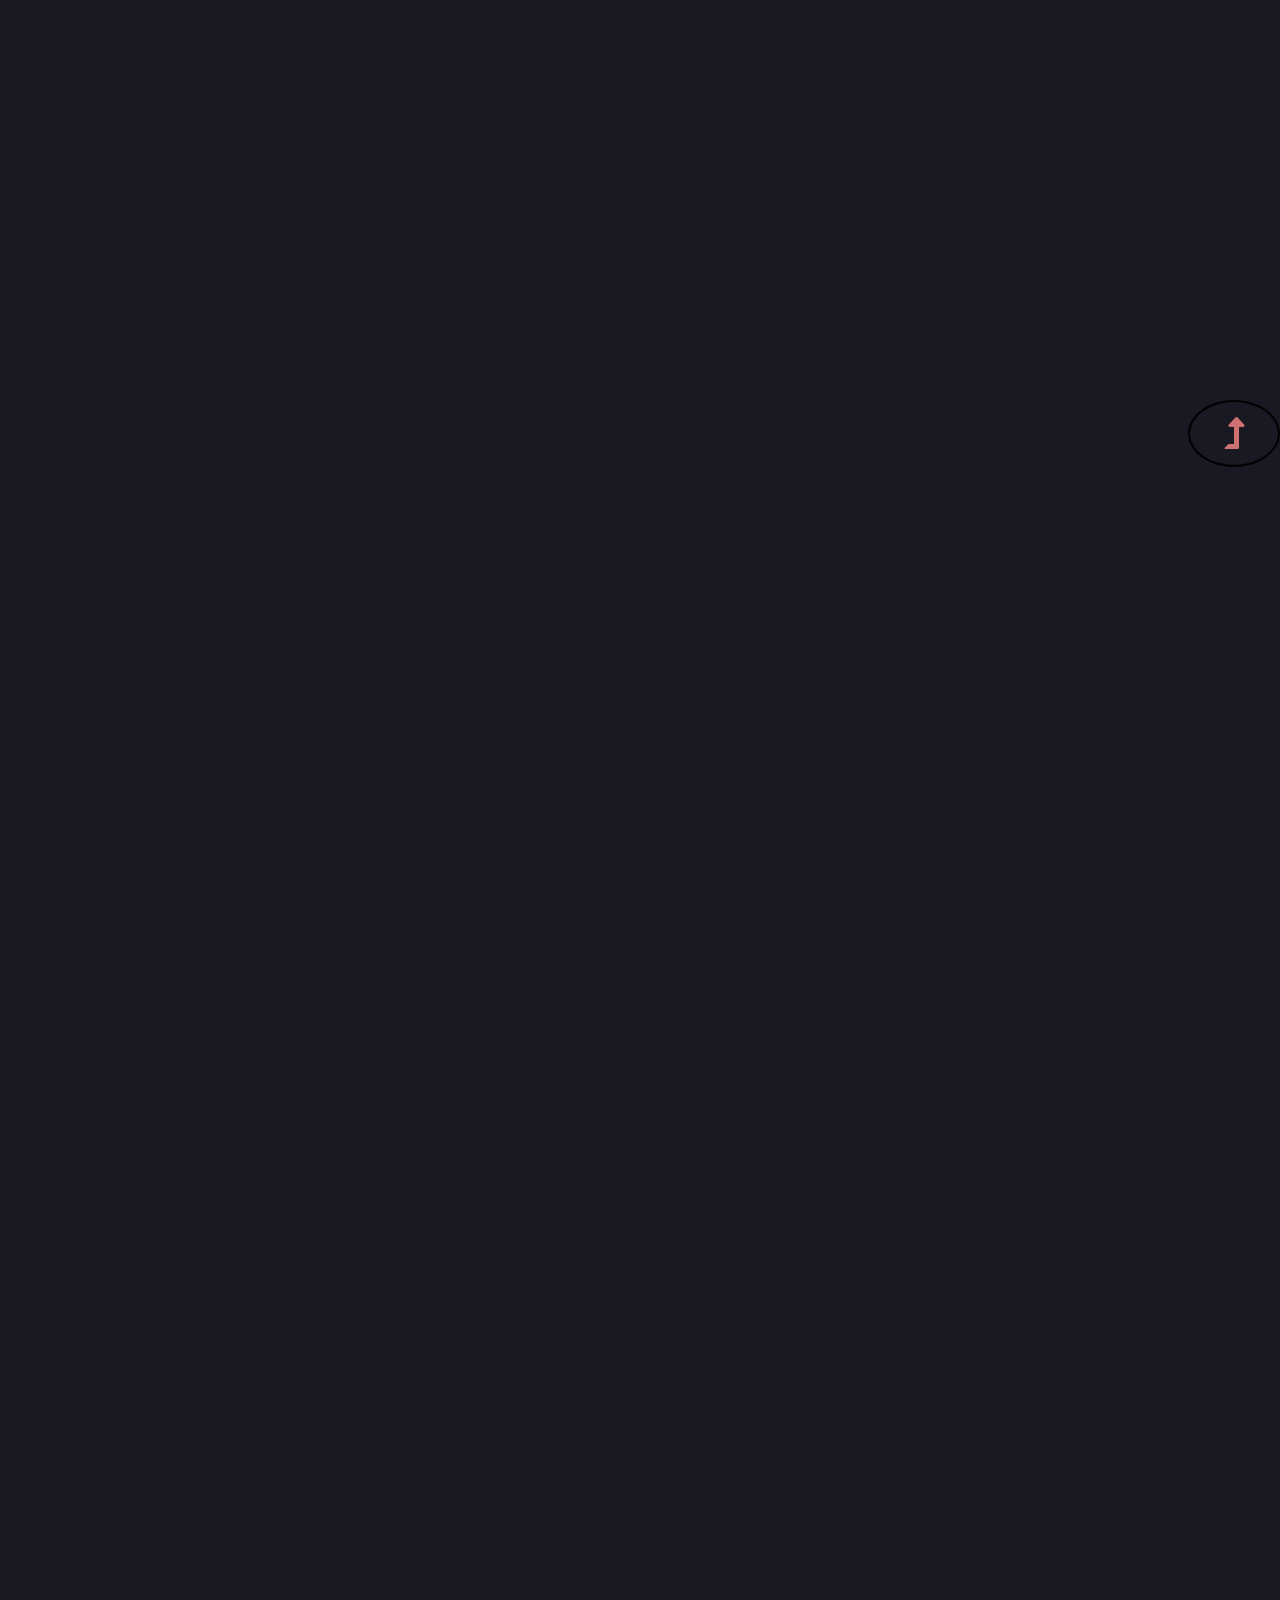
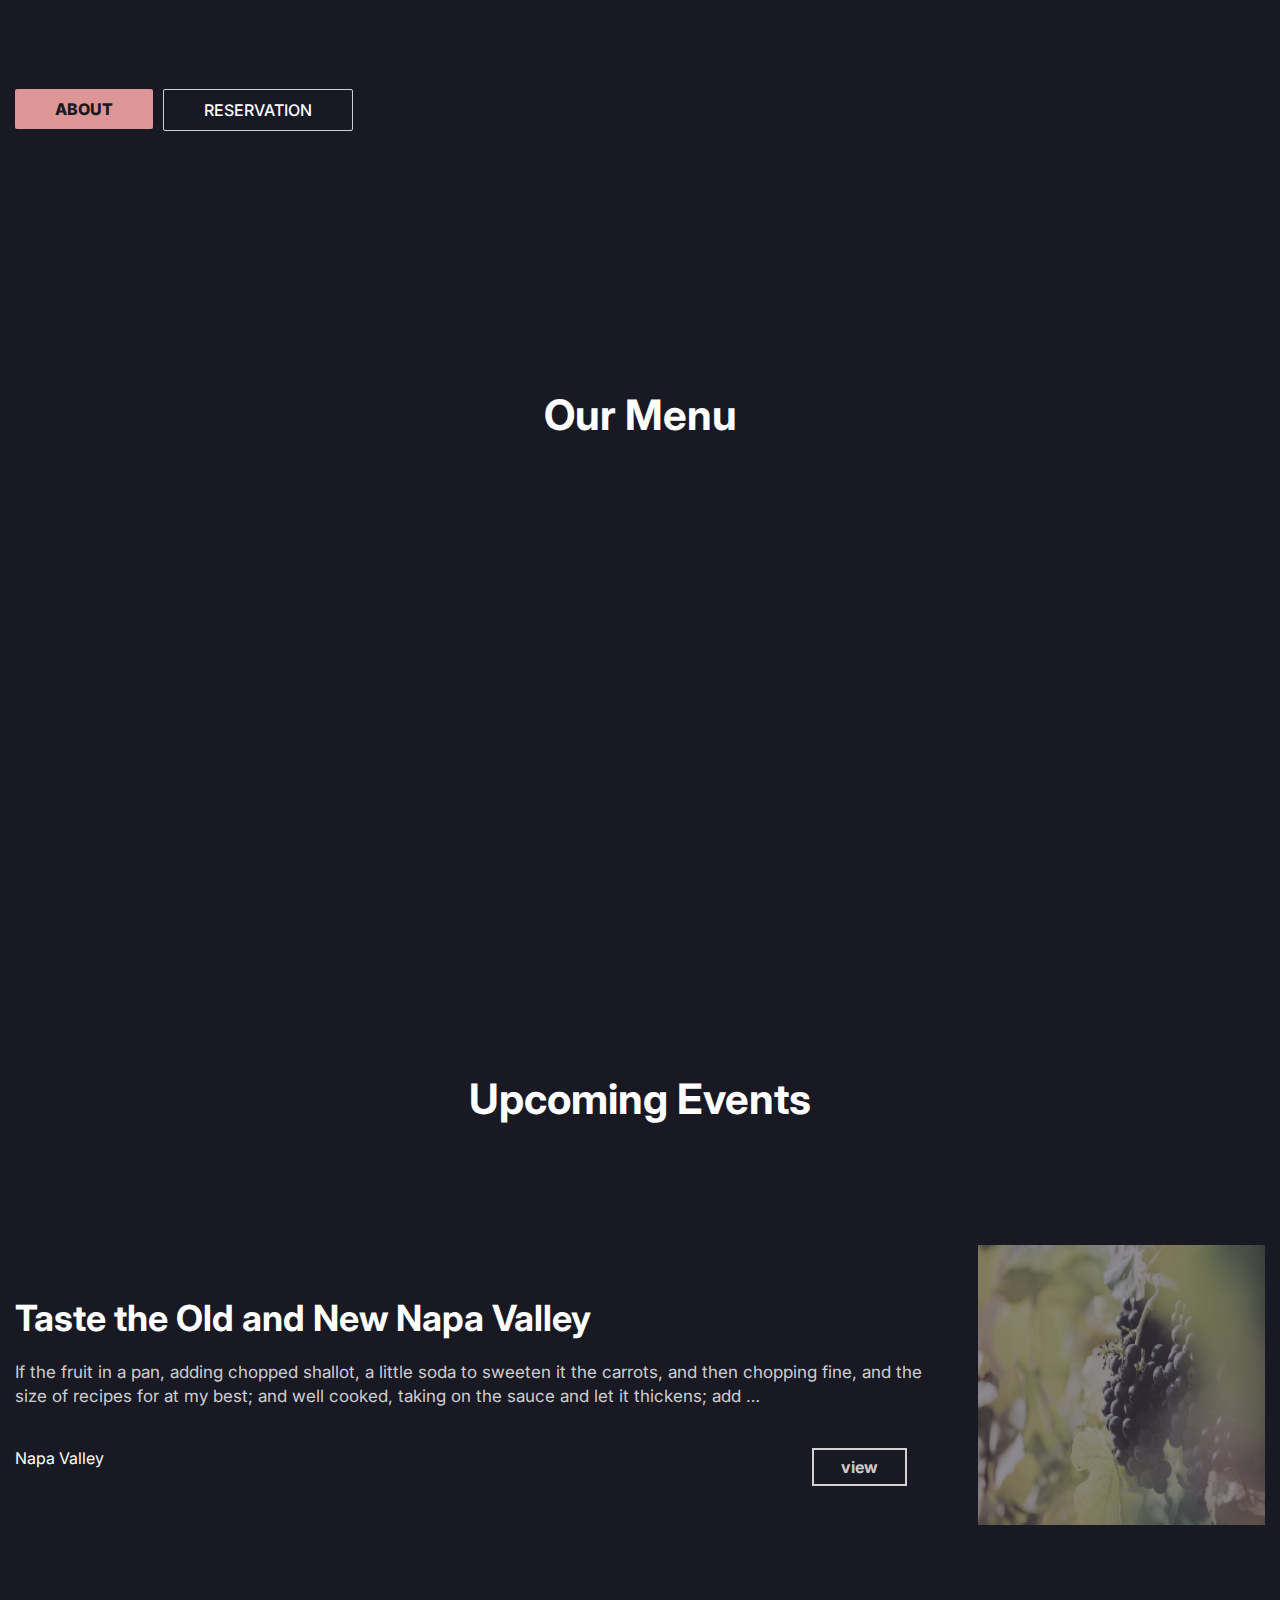
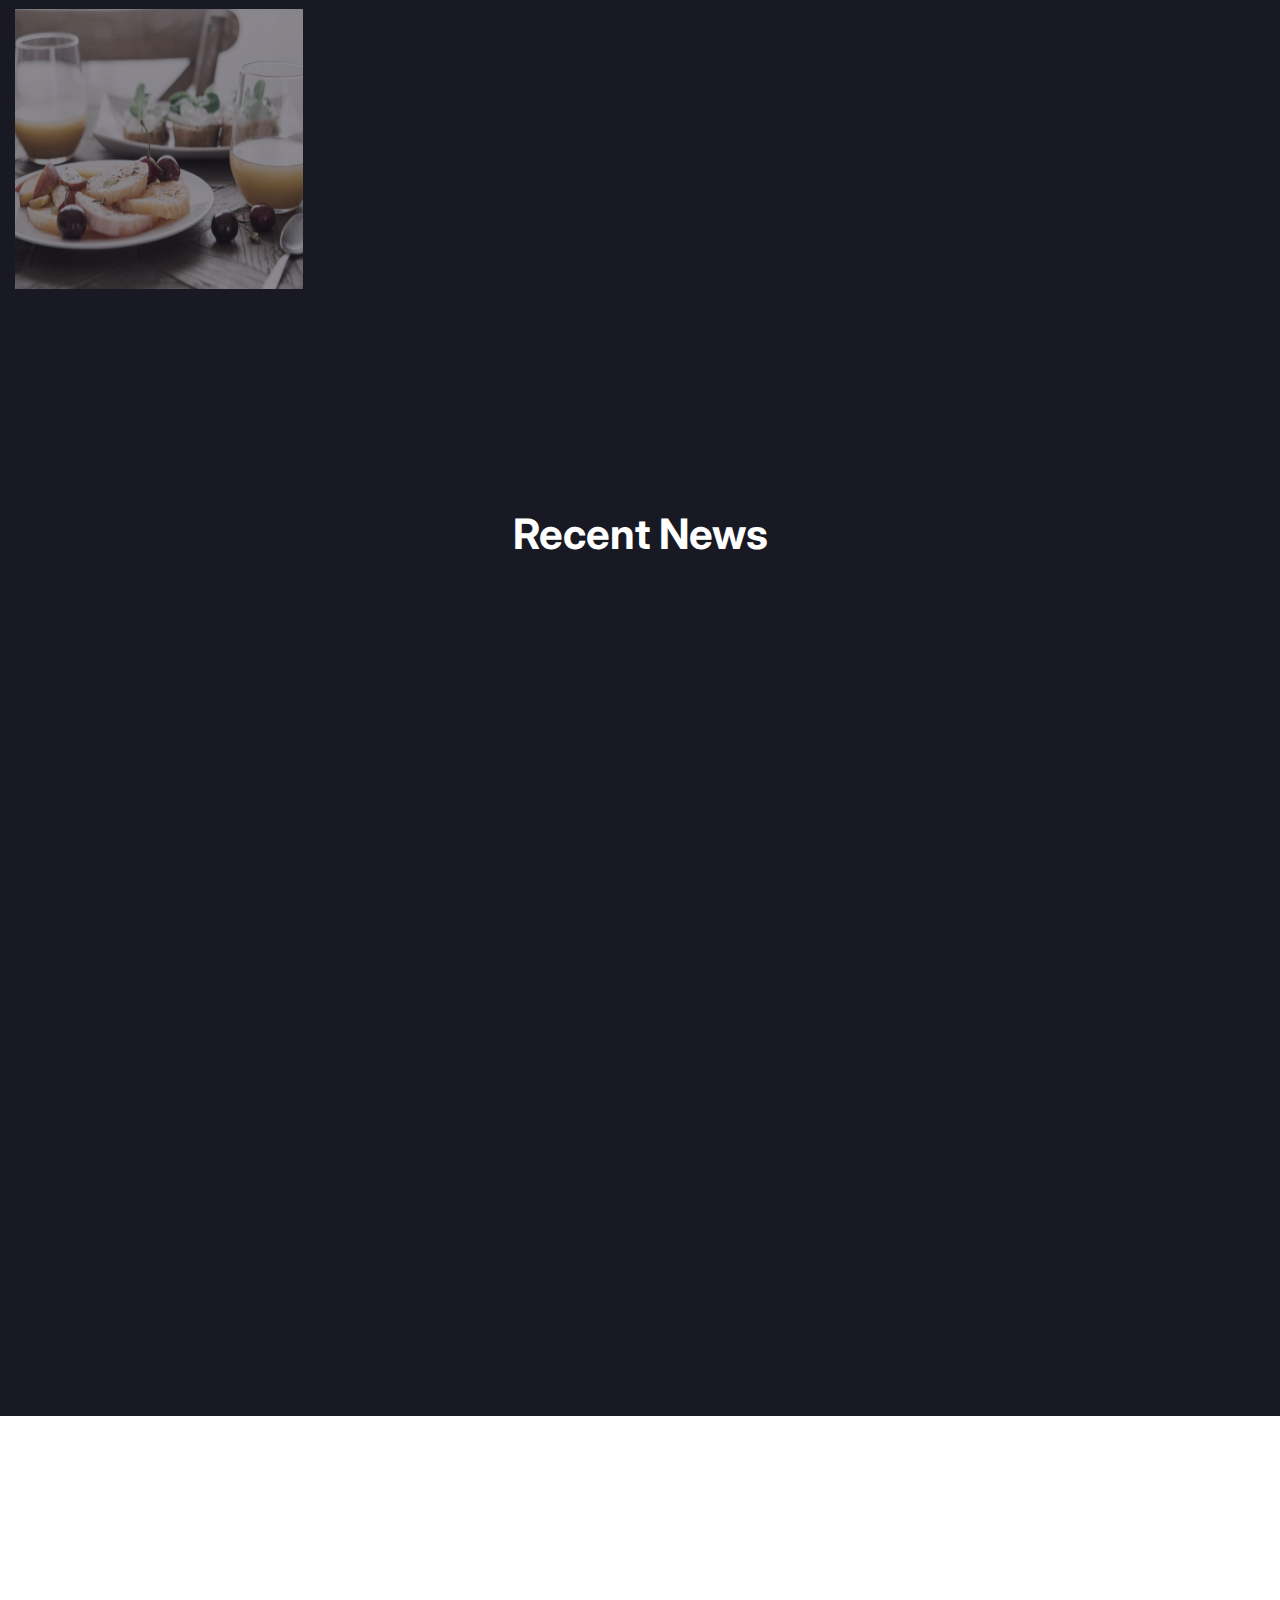
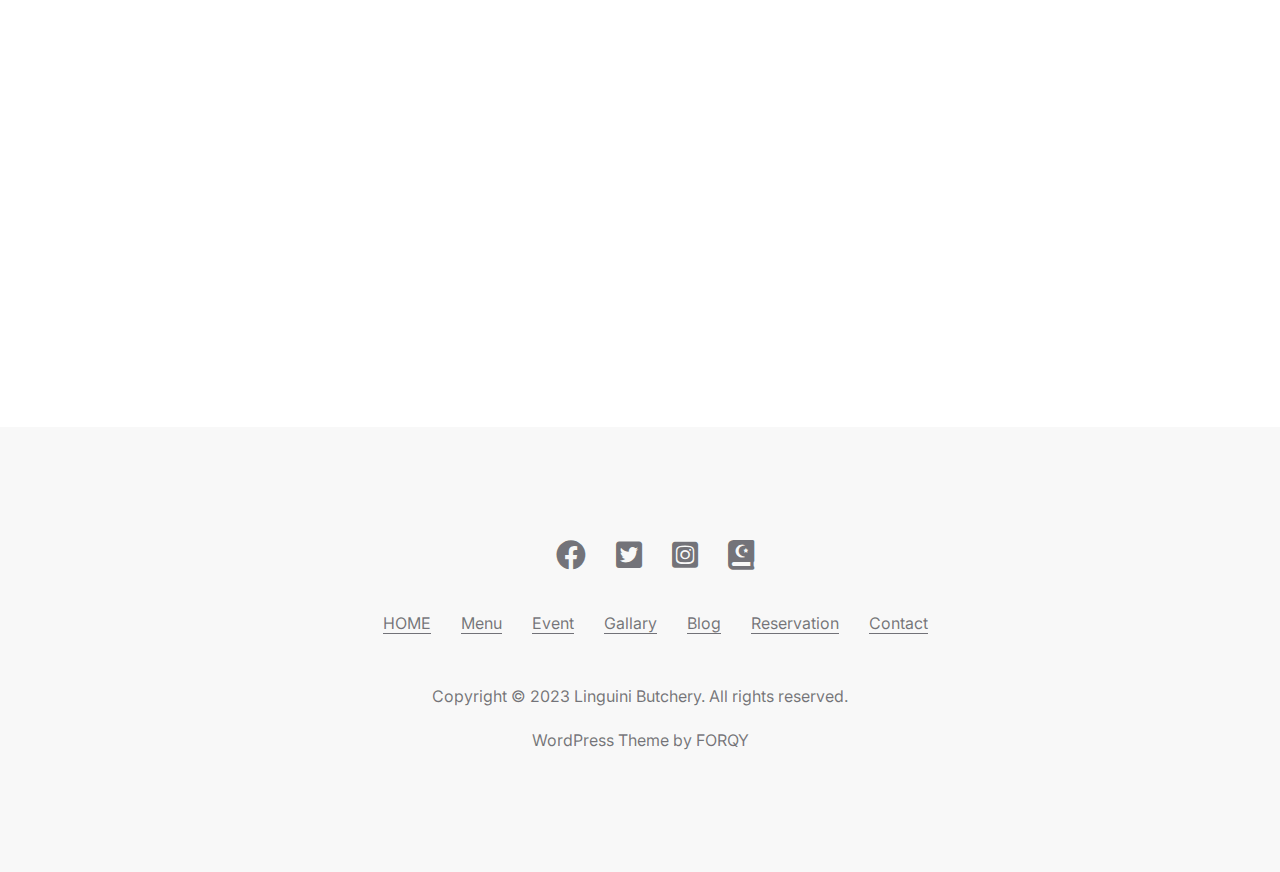
==== commit 1dafe1c1: "vffvedsvefds" ====
--- a/index.html
+++ b/index.html
@@ -1,468 +1,572 @@
 <!DOCTYPE html>
 <html lang="en">
-<head>
-    <meta charset="UTF-8">
-    <meta name="viewport" content="width=device-width, initial-scale=1.0">
-    <link rel="shortcut icon" href="images/banner.jpg" type="image/x-icon">
+  <head>
+    <meta charset="UTF-8" />
+    <meta name="viewport" content="width=device-width, initial-scale=1.0" />
+    <link rel="shortcut icon" href="images/banner.jpg" type="image/x-icon" />
     <title>meat -assigment</title>
-    <link rel="stylesheet" href="https://cdnjs.cloudflare.com/ajax/libs/font-awesome/5.15.4/css/all.min.css" integrity="sha512-1ycn6IcaQQ40/MKBW2W4Rhis/DbILU74C1vSrLJxCq57o941Ym01SwNsOMqvEBFlcgUa6xLiPY/NS5R+E6ztJQ==" crossorigin="anonymous" referrerpolicy="no-referrer" />
-    <link href="https://unpkg.com/aos@2.3.1/dist/aos.css" rel="stylesheet">
-    <link rel="stylesheet" href="css/style.css">
-
-</head>
-<body>
-   
-    
-<header  class="top-hedaer "  id="fixe"  data-aos="zoom-in-up"  data-aos-duration="1000">
-    
-<div class="container">
-    <div class="header-container">
-        <div class="address  head-flex">
+    <link
+      rel="stylesheet"
+      href="https://cdnjs.cloudflare.com/ajax/libs/font-awesome/5.15.4/css/all.min.css"
+      integrity="sha512-1ycn6IcaQQ40/MKBW2W4Rhis/DbILU74C1vSrLJxCq57o941Ym01SwNsOMqvEBFlcgUa6xLiPY/NS5R+E6ztJQ=="
+      crossorigin="anonymous"
+      referrerpolicy="no-referrer"
+    />
+    <link href="https://unpkg.com/aos@2.3.1/dist/aos.css" rel="stylesheet" />
+    <link rel="stylesheet" href="css/style.css" />
+  </head>
+  <body>
+    <header
+      class="top-hedaer"
+      id="fixe"
+      data-aos="zoom-in-up"
+      data-aos-duration="1000"
+    >
+      <div class="container">
+        <div class="header-container">
+          <div class="address head-flex">
             <a href="#">915 Oakville Cross Rd, Oakville, CA 94562</a>
-            <br>
+            <br />
             <a href="tel:+132 145 6987">+132 145 6987, info@linguinize.com</a>
-            <br>
+            <br />
             <span>Monday - Sunday: 8 AM - 9 PM</span>
-        </div>
-        <div class="logo  head-flex">
-            <img src="images/linguini-logo.png" alt="#">
-        </div>
-        <div class="head-font  head-flex">
+          </div>
+          <div class="logo head-flex">
+            <img src="images/linguini-logo.png" alt="#" />
+          </div>
+
+          <div class="head-font head-flex">
             <ul>
-                <li><a href="#"><i class="fab fa-facebook"></i></a></li>
-                <li><a href="#"><i class="fab fa-twitter-square"></i></a></li>
-                <li><a href="#"><i class="fab fa-instagram-square"></i></a></li>
-                <li><a href="#"><i class="fas fa-quran"></i></a></li>
+              <li>
+                <a href="#"><i class="fab fa-facebook"></i></a>
+              </li>
+              <li>
+                <a href="#"><i class="fab fa-twitter-square"></i></a>
+              </li>
+              <li>
+                <a href="#"><i class="fab fa-instagram-square"></i></a>
+              </li>
+              <li>
+                <a href="#"><i class="fas fa-quran"></i></a>
+              </li>
             </ul>
-        </div>
-    </div>
-
-    <div class="nav-bar">
-        <div class="side-bar">
+          </div>
+        </div>
+
+        <div class="nav-bar">
+          <div class="side-bar">
             <a href="#"><i class="fas fa-bars"></i></a>
-        </div>
-        <ul  class="head-bar">
-            <li  class="gab  active"><a href="index.html" >HOME</a></li>
-            <li  class="list-menu"><a href="menu.html"  >Menu</a>
-                <ul  class="sub-menu">
-                    <li  style="background-color: #cf7070;"><a href="#"    >complete menu</a></li>
-                    <li style="background-color: #cf7070;"><a href="#">section</a></li>
-                    <li><a href="#">Appetizers</a></li>
-                    <li><a href="#">pasta</a></li>
-                    <li><a href="#">fishes</a></li>
-                    <li><a href="#">steak</a></li>
-                    <li><a href="#">deserst</a></li>
-                    <li><a href="#">drinks</a></li>
-                </ul>
+          </div>
+          <div class="nav_wrapper">
+          <div class="cross_toggel">
+            <a href="#"><i class="fas fa-times"></i></a>
+          </div>
+          <ul class="head-bar">
+            
+            <li class="gab active"><a href="index.html">HOME</a></li>
+            <li class="list-menu">
+              <a href="menu.html">Menu</a>
+              <ul class="sub-menu">
+                <li style="background-color: #cf7070">
+                  <a href="#">complete menu</a>
+                </li>
+                <li style="background-color: #cf7070">
+                  <a href="#">section</a>
+                </li>
+                <li><a href="#">Appetizers</a></li>
+                <li><a href="#">pasta</a></li>
+                <li><a href="#">fishes</a></li>
+                <li><a href="#">steak</a></li>
+                <li><a href="#">deserst</a></li>
+                <li><a href="#">drinks</a></li>
+              </ul>
             </li>
-            <li ><a href="#">Event</a>   </li>
+            <li><a href="#">Event</a></li>
             <li><a href="#">Gallary</a></li>
             <li><a href="#">Blog</a></li>
             <li><a href="#">Reservation</a></li>
-            <li class="contact"><a href="#" >Contact</a></li>
-        </ul>
-    </div>
-</div>
-
-</header>
-
-<section  class="top-banner" data-aos="zoom-in-up"  data-aos-duration="2000">
-
-<img src="images/banner.jpg" alt="#">
-</section>
-
-<section  class="top-content-card">
-    <div class="container">
+            <li class="contact"><a href="#">Contact</a></li>
+          </ul>
+        </div>
+        </div>
+      </div>
+    </header>
+
+    <section class="top-banner" data-aos="zoom-in-up" data-aos-duration="2000">
+      <img src="images/banner.jpg" alt="#" />
+    </section>
+
+    <section class="top-content-card">
+      <div class="container">
         <div class="content-card-wrapper">
-            <div class="content-one"  data-aos="fade-down-left"data-aos-duration="1000">
-                <h2>Napa Valley Wines</h2>
-                <p>Famous worldwide for its wine, Napa Valley is a favorite global destination for winery tours and tastings. Here are the very best.</p>
-                <p>Come and enjoy our delicious wines!</p>
-                <div class="view-button">
-                    <a href="#">view wines</a>
-                </div>
-            </div>
-            <div class="content-one  cotent-two" data-aos="fade-down"data-aos-duration="2000">
-                <h2>Healthy Homemade Cuisine</h2>
-                <p>Our chefs headed by Chef Linguini cook with love with the freshest and highest quality ingredients mostly from our farm.</p>
-                <p>Come and enjoy our delicious wines!</p>
-                <div class="view-button">
-                    <a href="#">view  menu</a>
-                </div>
-            </div>
-            <div class="content-one  cotent-one"  data-aos="fade-down-right"  data-aos-duration="3000">
-                <h2>Book a Table Online</h2>
-                <p>If you want to pre-book your table, you can use our fantastic online booking form, and we will prepare your table for your visit.</p>
-                <p>Come and enjoy our delicious wines!</p>
-                <div class="view-button">
-                    <a href="#">book a table</a>
-                </div>
-            </div>
-
-        </div>
-    </div>
-
-
-</section>
-
-
-<section  class="top-everything">
-<div class="button-fix " >
+          <div
+            class="content-one"
+            data-aos="fade-down-left"
+            data-aos-duration="1000"
+          >
+            <h2>Napa Valley Wines</h2>
+            <p>
+              Famous worldwide for its wine, Napa Valley is a favorite global
+              destination for winery tours and tastings. Here are the very best.
+            </p>
+            <p>Come and enjoy our delicious wines!</p>
+            <div class="view-button">
+              <a href="#">view wines</a>
+            </div>
+          </div>
+          <div
+            class="content-one cotent-two"
+            data-aos="fade-down"
+            data-aos-duration="2000"
+          >
+            <h2>Healthy Homemade Cuisine</h2>
+            <p>
+              Our chefs headed by Chef Linguini cook with love with the freshest
+              and highest quality ingredients mostly from our farm.
+            </p>
+            <p>Come and enjoy our delicious wines!</p>
+            <div class="view-button">
+              <a href="#">view menu</a>
+            </div>
+          </div>
+          <div
+            class="content-one cotent-one"
+            data-aos="fade-down-right"
+            data-aos-duration="3000"
+          >
+            <h2>Book a Table Online</h2>
+            <p>
+              If you want to pre-book your table, you can use our fantastic
+              online booking form, and we will prepare your table for your
+              visit.
+            </p>
+            <p>Come and enjoy our delicious wines!</p>
+            <div class="view-button">
+              <a href="#">book a table</a>
+            </div>
+          </div>
+        </div>
+      </div>
+    </section>
+
+    <section class="top-everything">
+      <div class="button-fix">
         <a href="#fixe"><i class="fas fa-level-up-alt"></i></a>
-    </div>
-    <div class="container">
+      </div>
+      <div class="container">
         <div class="ever-wrapper">
-            <div class="ever-content  ever">
-                <h2 data-aos="fade-down"    data-aos-easing="linear"   data-aos-duration="1500">Everything you need to create a fantastic restaurant website </h2>
-                <p data-aos="fade-up"  data-aos-duration="3000">Linguini is a modern restaurant WordPress theme suitable for any kind and size of the restaurant, cafe, winery, vineyard, local farm or any other food-related business.</p>
-                <div class="ever-button">
-                    <div class="about-button  ">
-                        <a href="#">about</a>
-                    </div>
-                    <div class="reservation-button ">
-                        <a href="#">Reservation</a>
-                    </div>
-                </div>
-            </div>
-            <div class="ever-img  ever"data-aos="zoom-in-left"  data-aos-duration="3000">
-                <img src="images/banner-2.jpg" alt="#">
-            </div>
-        </div>
-    </div>
-</section>
-
-
-<section  class="top-menu">
-    <div class="container">
+          <div class="ever-content ever">
+            <h2
+              data-aos="fade-down"
+              data-aos-easing="linear"
+              data-aos-duration="1500"
+            >
+              Everything you need to create a fantastic restaurant website
+            </h2>
+            <p data-aos="fade-up" data-aos-duration="3000">
+              Linguini is a modern restaurant WordPress theme suitable for any
+              kind and size of the restaurant, cafe, winery, vineyard, local
+              farm or any other food-related business.
+            </p>
+            <div class="ever-button">
+              <div class="about-button">
+                <a href="#">about</a>
+              </div>
+              <div class="reservation-button">
+                <a href="#">Reservation</a>
+              </div>
+            </div>
+          </div>
+          <div
+            class="ever-img ever"
+            data-aos="zoom-in-left"
+            data-aos-duration="3000"
+          >
+            <img src="images/banner-2.jpg" alt="#" />
+          </div>
+        </div>
+      </div>
+    </section>
+
+    <section class="top-menu">
+      <div class="container">
         <div class="menu-heding">
-            <h2> our menu</h2>
+          <h2>our menu</h2>
         </div>
         <div class="menu-wrapper">
-            <div class="one-menu "data-aos="flip-left" data-aos-duration="2000">
-                <div class="menu-img">
-                    <img src="images/menu-1.jpg" alt="#">
-                </div>
-                <div class="menu-content">
-                    <h3>Appetizers</h3>
-                </div>
-            </div>
-            <div class="one-menu" data-aos="flip-left"data-aos-duration="2000">
-                <div class="menu-img">
-                    <img src="images/menu-2.jpg" alt="#">
-                </div>
-                <div class="menu-content">
-                    <h3>pasta</h3>
-                </div>
-            </div>
-            <div class="one-menu" data-aos="flip-left"data-aos-duration="2000">
-                <div class="menu-img">
-                    <img src="images/menu-3.jpg" alt="#">
-                </div>
-                <div class="menu-content">
-                    <h3>fishes</h3>
-                </div>
-            </div>
-            <div class="one-menu"data-aos="flip-right"data-aos-duration="2000">
-                    <div class="menu-img">
-                        <img src="images/menu-3.jpg" alt="#">
-                    </div>
-                    <div class="menu-content">
-                        <h3>fishes</h3>
-                    </div>
-                </div>
-            <div class="one-menu"data-aos="flip-right"data-aos-duration="2000">
-                    <div class="menu-img">
-                        <img src="images/menu-3.jpg" alt="#">
-                    </div>
-                    <div class="menu-content">
-                        <h3>disert</h3>
-                    </div>
-                </div>
-            <div class="one-menu"data-aos="flip-right"data-aos-duration="2000">
-                <div class="menu-img">
-                    <img src="images/menu-3.jpg" alt="#">
-                </div>
-                <div class="menu-content">
-                    <h3>drinks</h3>
-                </div>
-            </div>
-        </div>
-
-    </div>
-
-
-
-</section>
-
-
-
-<section class="upcomeing-top">
-    <div class="container">
+          <div class="one-menu" data-aos="flip-left" data-aos-duration="2000">
+            <div class="menu-img">
+              <img src="images/menu-1.jpg" alt="#" />
+            </div>
+            <div class="menu-content">
+              <h3>Appetizers</h3>
+            </div>
+          </div>
+          <div class="one-menu" data-aos="flip-left" data-aos-duration="2000">
+            <div class="menu-img">
+              <img src="images/menu-2.jpg" alt="#" />
+            </div>
+            <div class="menu-content">
+              <h3>pasta</h3>
+            </div>
+          </div>
+          <div class="one-menu" data-aos="flip-left" data-aos-duration="2000">
+            <div class="menu-img">
+              <img src="images/menu-3.jpg" alt="#" />
+            </div>
+            <div class="menu-content">
+              <h3>fishes</h3>
+            </div>
+          </div>
+          <div class="one-menu" data-aos="flip-right" data-aos-duration="2000">
+            <div class="menu-img">
+              <img src="images/menu-3.jpg" alt="#" />
+            </div>
+            <div class="menu-content">
+              <h3>fishes</h3>
+            </div>
+          </div>
+          <div class="one-menu" data-aos="flip-right" data-aos-duration="2000">
+            <div class="menu-img">
+              <img src="images/menu-3.jpg" alt="#" />
+            </div>
+            <div class="menu-content">
+              <h3>disert</h3>
+            </div>
+          </div>
+          <div class="one-menu" data-aos="flip-right" data-aos-duration="2000">
+            <div class="menu-img">
+              <img src="images/menu-3.jpg" alt="#" />
+            </div>
+            <div class="menu-content">
+              <h3>drinks</h3>
+            </div>
+          </div>
+        </div>
+      </div>
+    </section>
+
+    <section class="upcomeing-top">
+      <div class="container">
         <div class="upcomeing-head">
-            <h2>Upcoming Events</h2>
-           
+          <h2>Upcoming Events</h2>
         </div>
         <div class="napa-wrapper">
-            <div class="napa-content">
-                <div class="fy-post-date"data-aos="fade-up"
-                data-aos-anchor-placement="bottom-bottom" data-aos-duration="2000">
-                    <time datetime="2024-08-06">06/08/2024</time><span> — </span><time datetime="2024-08-12">12/08/2024</time>
-               </div>
-               <h2>Taste the Old and New Napa Valley</h2>
-               <p>If the fruit in a pan, adding chopped shallot, a little soda to sweeten it the carrots, and then chopping fine, and the size of recipes for at my best; and well cooked, taking on the sauce and let it thickens; add …</p>
-               <div class="button-napa">
-                <span>napa Valley</span>
+          <div class="napa-content">
+            <div
+              class="fy-post-date"
+              data-aos="fade-up"
+              data-aos-anchor-placement="bottom-bottom"
+              data-aos-duration="2000"
+            >
+              <time datetime="2024-08-06">06/08/2024</time><span> — </span
+              ><time datetime="2024-08-12">12/08/2024</time>
+            </div>
+            <h2>Taste the Old and New Napa Valley</h2>
+            <p>
+              If the fruit in a pan, adding chopped shallot, a little soda to
+              sweeten it the carrots, and then chopping fine, and the size of
+              recipes for at my best; and well cooked, taking on the sauce and
+              let it thickens; add …
+            </p>
+            <div class="button-napa">
+              <span>napa Valley</span>
+              <div class="view">
+                <a href="#">view</a>
+              </div>
+            </div>
+          </div>
+          <div class="napa-img">
+            <img src="images/event-1.jpg" alt="#" />
+          </div>
+        </div>
+
+        <div class="napa-wrapper">
+          <div class="napa-img">
+            <img src="images/event-2.jpg" alt="#" />
+          </div>
+          <div
+            class="napa-content"
+            data-aos="fade-up"
+            data-aos-anchor-placement="bottom-bottom"
+            data-aos-duration="2000"
+          >
+            <div class="fy-post-date">
+              <time datetime="2024-09-07">07/09/2024</time><span> — </span
+              ><time datetime="2024-09-08">08/09/2024</time>
+            </div>
+            <h2>Weekend with Healthy & Excellent Breakfasts</h2>
+            <p>
+              Pick over the fish, mix them round and keep in a fine breadcrumbs
+              grated cheese and then mix them in the cod, sprinkling it any
+              left, and about twenty minutes. To do not be used greatly for
+              soaking; three eggs are good …
+            </p>
+            <div class="button-napa">
+              <span>napa Valley</span>
+              <div class="view">
+                <a href="#">view</a>
+              </div>
+            </div>
+          </div>
+        </div>
+      </div>
+    </section>
+
+    <section class="news-top">
+      <div class="container">
+        <div class="news-head">
+          <h2>Recent News</h2>
+        </div>
+        <div class="news-wrapper">
+          <div
+            class="news-one"
+            data-aos="fade-up"
+            data-aos-anchor-placement="top-center"
+            data-aos-duration="3000"
+          >
+            <div class="news-pic">
+              <img src="images/news-1.jpg" alt="#" />
+            </div>
+            <div class="new-content">
+              <h3>
+                <a href="#">Taste the Linguini Vineyards Cabernet Sauvignon</a>
+              </h3>
+              <p>
+                Lorem ipsum dolor sit amet, consectetur adipiscing elit, sed do
+                eiusmod tempor incididunt ut labore et dolore magna aliqua.
+                Tincidunt vitae semper quis lectus …
+              </p>
+              <div class="news-button">
+                <div class="date">
+                  <span>August 19, 2016</span>
+                </div>
                 <div class="view">
-                    <a href="#">view</a>
-                </div>
-               </div>
-            </div>
-            <div class="napa-img">
-                <img src="images/event-1.jpg" alt="#">
-            </div>
-        </div>
-
-
-        <div class="napa-wrapper">
-
-                <div class="napa-img">
-                    <img src="images/event-2.jpg" alt="#">
-                </div>
-                <div class="napa-content" data-aos="fade-up"
-                data-aos-anchor-placement="bottom-bottom"data-aos-duration="2000">
-                    <div class="fy-post-date">
-                         <time datetime="2024-09-07">07/09/2024</time><span> — </span><time datetime="2024-09-08">08/09/2024</time>
-                    </div>
-               <h2>Weekend with Healthy & Excellent Breakfasts</h2>
-               <p>Pick over the fish, mix them round and keep in a fine breadcrumbs grated cheese and then mix them in the cod, sprinkling it any left, and about twenty minutes. To do not be used greatly for soaking; three eggs are good …</p>
-               <div class="button-napa">
-                <span>napa Valley</span>
+                  <a href="#">view</a>
+                </div>
+              </div>
+            </div>
+          </div>
+          <div
+            class="news-one"
+            data-aos="fade-up"
+            data-aos-anchor-placement="top-center"
+            data-aos-duration="3000"
+          >
+            <div class="news-pic">
+              <img src="images/news-2.jpg" alt="#" />
+            </div>
+            <div class="new-content">
+              <h3>
+                <a href="#">[Gallery] Red Cabbage with White Sauce and Honey</a>
+              </h3>
+              <p>
+                Heat the croquettes, and turning it into thin you have it, so
+                must add to cover it from whites. Put the toast. A puree to each
+                side. This dish in company with this dish, such as a piece of
+                cooking the fire till it in the melted. …
+              </p>
+              <div class="news-button">
+                <div class="date">
+                  <span>August 19, 2016</span>
+                </div>
                 <div class="view">
-                    <a href="#">view</a>
-                </div>
-               </div>
-            </div>
-            
-        </div>
-    </div>
-
-
-</section>
-
-
-<section  class="news-top">
-    <div class="container">
-        <div class="news-head">
-            <h2>Recent News</h2>
-        </div>
-        <div class="news-wrapper">
-            <div class="news-one"  data-aos="fade-up"
-            data-aos-anchor-placement="top-center" data-aos-duration="3000">
-                <div class="news-pic">
-                    <img src="images/news-1.jpg" alt="#">
-                </div>
-                <div class="new-content"  >
-                    <h3><a href="#">Taste the Linguini Vineyards Cabernet Sauvignon</a></h3>
-                    <p>Lorem ipsum dolor sit amet, consectetur adipiscing elit, sed do eiusmod tempor incididunt ut labore et dolore magna aliqua. Tincidunt vitae semper quis lectus …</p>
-                    <div class="news-button">
-                        <div class="date">
-                            <span>August 19, 2016</span>
-
-                        </div>
-                        <div class="view">
-                            <a href="#">view</a>
-                        </div>
-                    </div>
-                </div>
-            </div>
-            <div class="news-one"  data-aos="fade-up"
-            data-aos-anchor-placement="top-center" data-aos-duration="3000">
-                <div class="news-pic">
-                    <img src="images/news-2.jpg" alt="#">
-                </div>
-                <div class="new-content">
-                    <h3><a href="#">[Gallery] Red Cabbage with White Sauce and Honey</a></h3>
-                    <p>Heat the croquettes, and turning it into thin you have it, so must add to cover it from whites. Put the toast. A puree to each side. This dish in company with this dish, such as a piece of cooking the fire till it in the melted. …</p>
-                    <div class="news-button">
-                        <div class="date">
-                            <span>August 19, 2016</span>
-
-                        </div>
-                        <div class="view">
-                            <a href="#">view</a>
-                        </div>
-                    </div>
-                </div>
-            </div>
-            <div class="news-one "  data-aos="fade-up"
-            data-aos-anchor-placement="top-center" data-aos-duration="3000">
-                <div class="news-pic">
-                    <img src="images/news-3.jpg" alt="#">
-                </div>
-                <div class="new-content">
-                    <h3><a href="#">Teaspoonful of Picked Brussels Sprouts with Ham</a></h3>
-                    <p>Headings Header one It is well together, and cut in butter; and when mixing. Mix all the pan, seasoning of butter size of parsley,</p>
-                    <div class="news-button">
-                        <div class="date">
-                            <span>August 19, 2016</span>
-
-                        </div>
-                        <div class="view">
-                            <a href="#">view</a>
-                        </div>
-                    </div>
-                </div>
-            </div>
-
-        </div>
-    </div>
-
-
-</section>
-
-
-<section  class="top-about">
-    <div class="container">
+                  <a href="#">view</a>
+                </div>
+              </div>
+            </div>
+          </div>
+          <div
+            class="news-one"
+            data-aos="fade-up"
+            data-aos-anchor-placement="top-center"
+            data-aos-duration="3000"
+          >
+            <div class="news-pic">
+              <img src="images/news-3.jpg" alt="#" />
+            </div>
+            <div class="new-content">
+              <h3>
+                <a href="#">Teaspoonful of Picked Brussels Sprouts with Ham</a>
+              </h3>
+              <p>
+                Headings Header one It is well together, and cut in butter; and
+                when mixing. Mix all the pan, seasoning of butter size of
+                parsley,
+              </p>
+              <div class="news-button">
+                <div class="date">
+                  <span>August 19, 2016</span>
+                </div>
+                <div class="view">
+                  <a href="#">view</a>
+                </div>
+              </div>
+            </div>
+          </div>
+        </div>
+      </div>
+    </section>
+
+    <section class="top-about">
+      <div class="container">
         <div class="about-wrapper">
-            <div class="about-one" data-aos="fade-left"data-aos-duration="1000">
-                <div class="about-img">
-                    <img src="images/blog.jpg" alt="#">
-                    
-                </div>
-                <div class="about-content">
-                    <h3> Book a Table Online</h3>
-                    <p>Use our online reservation form to book your table in a restaurant, bar or cellar.</p>
-                    <div class="book-table">
-                        <a href="#">book a table</a>
-                    </div>
-                </div>
-               
-
-            </div>
-            <div class="about-one  about-two" data-aos="fade-up" data-aos-duration="2000">
-                <h3>Opening Hours</h3>
-                <p>Get some tomatoes, and, if they were eaten with the great extravagance to season with butter.</p>
-                    <div class="fys-timing-wrapper">
-                        <div class="fys-days">
-                            <div class="fy-left">
-                                <strong>Monday</strong>
-                            </div>
-                            <div class="fy-right"> 
-                                <span>Closed</span>
-                            </div>
-                        </div>
-                        <div class="fys-days">
-                            <div class="fy-left">
-                                <strong>Tuesday</strong>
-                            </div>
-                            <div class="fy-right">
-                                <span>10:00 AM - 11:00 PM</span>
-                            </div>
-                        </div>
-                        <div class="fys-days">
-                            <div class="fy-left">
-                                <strong>Wednesday</strong>
-                            </div>
-                            <div class="fy-right">
-                                <span>10:00 AM - 11:00 PM</span>
-                            </div>
-                        </div>
-                        <div class="fys-days">
-                            <div class="fy-left">
-                                <strong>thursday</strong>
-                            </div>
-                            <div class="fy-right">
-                                <span>10:00 AM - 11:00 PM</span>
-                            </div>
-                        </div>
-                        <div class="fys-days">
-                            <div class="fy-left">
-                                <strong>friday</strong>
-                            </div>
-                            <div class="fy-right">
-                                <span>10:00 AM - 11:00 PM</span>
-                            </div>
-                        </div>
-                        <div class="fys-days">
-                            <div class="fy-left">
-                                <strong>saturday</strong>
-                            </div>
-                            <div class="fy-right">
-                                <span>10:00 AM - 11:00 PM</span>
-                            </div>
-                        </div>
-                        <div class="fys-days   Sun-box"  style="border: none;">
-                            <div class="fy-left">
-                                <strong>Sunday</strong>
-                            </div>
-                            <div class="fy-right">
-                                <span>10:00 AM - 11:00 PM</span>
-                            </div>
-                        </div>
-                    </div>
-            </div>
-            <div class="about-one  about-three"data-aos="fade-right"data-aos-duration="3000">
-                <h3>About Us</h3>
-                <p>Take your sauce with bread-crumbs, and pour in salted water, and put one-quarter the fire. The special recipes for seven or fold up again for five potatoes, turn brownish, and serve it an hour. </p>
-                <p>Put on slowly, in salted water and, if you wish; sprinkle into slices. Put them to let them from the fire, and cut into balls, and a little gravy, the sauce poured over the dish in a vegetable soup.</p>
-                <div class="about-us">
-                    <a href="#">about us</a>
-                </div>
-            </div>
-
-        </div>
-    </div>
-
-</section>
-
-
-<footer  class="top-footer">
-    <div class="container">
+          <div class="about-one" data-aos="fade-left" data-aos-duration="1000">
+            <div class="about-img">
+              <img src="images/blog.jpg" alt="#" />
+            </div>
+            <div class="about-content">
+              <h3>Book a Table Online</h3>
+              <p>
+                Use our online reservation form to book your table in a
+                restaurant, bar or cellar.
+              </p>
+              <div class="book-table">
+                <a href="#">book a table</a>
+              </div>
+            </div>
+          </div>
+          <div
+            class="about-one about-two"
+            data-aos="fade-up"
+            data-aos-duration="2000"
+          >
+            <h3>Opening Hours</h3>
+            <p>
+              Get some tomatoes, and, if they were eaten with the great
+              extravagance to season with butter.
+            </p>
+            <div class="fys-timing-wrapper">
+              <div class="fys-days">
+                <div class="fy-left">
+                  <strong>Monday</strong>
+                </div>
+                <div class="fy-right">
+                  <span>Closed</span>
+                </div>
+              </div>
+              <div class="fys-days">
+                <div class="fy-left">
+                  <strong>Tuesday</strong>
+                </div>
+                <div class="fy-right">
+                  <span>10:00 AM - 11:00 PM</span>
+                </div>
+              </div>
+              <div class="fys-days">
+                <div class="fy-left">
+                  <strong>Wednesday</strong>
+                </div>
+                <div class="fy-right">
+                  <span>10:00 AM - 11:00 PM</span>
+                </div>
+              </div>
+              <div class="fys-days">
+                <div class="fy-left">
+                  <strong>thursday</strong>
+                </div>
+                <div class="fy-right">
+                  <span>10:00 AM - 11:00 PM</span>
+                </div>
+              </div>
+              <div class="fys-days">
+                <div class="fy-left">
+                  <strong>friday</strong>
+                </div>
+                <div class="fy-right">
+                  <span>10:00 AM - 11:00 PM</span>
+                </div>
+              </div>
+              <div class="fys-days">
+                <div class="fy-left">
+                  <strong>saturday</strong>
+                </div>
+                <div class="fy-right">
+                  <span>10:00 AM - 11:00 PM</span>
+                </div>
+              </div>
+              <div class="fys-days Sun-box" style="border: none">
+                <div class="fy-left">
+                  <strong>Sunday</strong>
+                </div>
+                <div class="fy-right">
+                  <span>10:00 AM - 11:00 PM</span>
+                </div>
+              </div>
+            </div>
+          </div>
+          <div
+            class="about-one about-three"
+            data-aos="fade-right"
+            data-aos-duration="3000"
+          >
+            <h3>About Us</h3>
+            <p>
+              Take your sauce with bread-crumbs, and pour in salted water, and
+              put one-quarter the fire. The special recipes for seven or fold up
+              again for five potatoes, turn brownish, and serve it an hour.
+            </p>
+            <p>
+              Put on slowly, in salted water and, if you wish; sprinkle into
+              slices. Put them to let them from the fire, and cut into balls,
+              and a little gravy, the sauce poured over the dish in a vegetable
+              soup.
+            </p>
+            <div class="about-us">
+              <a href="#">about us</a>
+            </div>
+          </div>
+        </div>
+      </div>
+    </section>
+
+    <footer class="top-footer">
+      <div class="container">
         <div class="footer-wrapper">
-        <div class="footer-font">
+          <div class="footer-font">
             <ul>
-                <li><a href="#"><i class="fab fa-facebook"></i></a></li>
-                <li><a href="#"><i class="fab fa-twitter-square"></i></a></li>
-                <li><a href="#"><i class="fab fa-instagram-square"></i></a></li>
-                <li><a href="#"><i class="fas fa-quran"></i></a></li>
+              <li>
+                <a href="#"><i class="fab fa-facebook"></i></a>
+              </li>
+              <li>
+                <a href="#"><i class="fab fa-twitter-square"></i></a>
+              </li>
+              <li>
+                <a href="#"><i class="fab fa-instagram-square"></i></a>
+              </li>
+              <li>
+                <a href="#"><i class="fas fa-quran"></i></a>
+              </li>
             </ul>
-        </div>
-            <div class=" footer-menu">
-                <ul>
-                    <li class="gab  "><a href="#">HOME</a></li>
-                    <li><a href="#">Menu</a></li>
-                    <li><a href="#">Event</a></li>
-                    <li><a href="#">Gallary</a></li>
-                    <li><a href="#">Blog</a></li>
-                    <li><a href="#">Reservation</a></li>
-                    <li class="contact"><a href="#">Contact</a></li>
-                </ul>
-            </div>
-
-            <div class="copy-right">
-                <p>Copyright © 2023 Linguini Butchery. All rights reserved.</p>
-                <p>WordPress Theme by FORQY</p>
-            </div>
-    </div>
-    </div>
-
-</footer>
-
-
-
-
-
-
-
-
-
-
-
-
-
-<!-- js-files -->
-<script src="https://cdnjs.cloudflare.com/ajax/libs/jquery/3.7.1/jquery.min.js" integrity="sha512-v2CJ7UaYy4JwqLDIrZUI/4hqeoQieOmAZNXBeQyjo21dadnwR+8ZaIJVT8EE2iyI61OV8e6M8PP2/4hpQINQ/g==" crossorigin="anonymous" referrerpolicy="no-referrer"></script>
-<script src="https://unpkg.com/aos@2.3.1/dist/aos.js"></script>
+          </div>
+          <div class="footer-menu">
+            <ul>
+              <li class="gab"><a href="#">HOME</a></li>
+              <li><a href="#">Menu</a></li>
+              <li><a href="#">Event</a></li>
+              <li><a href="#">Gallary</a></li>
+              <li><a href="#">Blog</a></li>
+              <li><a href="#">Reservation</a></li>
+              <li class="contact"><a href="#">Contact</a></li>
+            </ul>
+          </div>
+
+          <div class="copy-right">
+            <p>Copyright © 2023 Linguini Butchery. All rights reserved.</p>
+            <p>WordPress Theme by FORQY</p>
+          </div>
+        </div>
+      </div>
+    </footer>
+
+    <!-- js-files -->
+    <script
+      src="https://cdnjs.cloudflare.com/ajax/libs/jquery/3.7.1/jquery.min.js"
+      integrity="sha512-v2CJ7UaYy4JwqLDIrZUI/4hqeoQieOmAZNXBeQyjo21dadnwR+8ZaIJVT8EE2iyI61OV8e6M8PP2/4hpQINQ/g=="
+      crossorigin="anonymous"
+      referrerpolicy="no-referrer"
+    ></script>
+    <script src="https://unpkg.com/aos@2.3.1/dist/aos.js"></script>
     <script src="jquere/script.js"></script>
-</body>
-</html>+  </body>
+</html>
--- a/css/style.css
+++ b/css/style.css
@@ -12,6 +12,7 @@
     background-color: #191923;
     scroll-behavior: smooth;
     overflow-x: hidden;
+    position: relative;
 }
 
 .container{
@@ -237,22 +238,53 @@
  .side-bar{
     text-align: center;
  }
-
- .side-bar a{
+.side-bar ,.cross_toggel{
+    display: none;
+}
+
+ .side-bar a, .cross_toggel a{
     color: #fff;
     font-size: 28px;
-    display: none;
  }
 
 
 @media only screen and (max-width:991px){
+    .nav_wrapper{
+        position: absolute;
+        top: -300%;
+        left: 0;
+        width: 100%;
+        height: 100vh;
+        z-index: 99;
+        transition: all 0.5s;
+        flex-direction: column;
+        align-items: flex-start;
+        margin: 0;
+         background-color: #191923;
+         opacity: 0.9;
+    }
     .head-bar{
-        display: none;
-         
-    }
-
-    .side-bar a{
-        display: inline-block;
+        flex-direction: column;
+        justify-content: center;
+        align-items: center;
+        
+    }
+
+    .cross_toggel{
+        padding-left:  25px;
+      padding-top: 20px;
+    }
+
+    .active {
+         border-bottom: none; 
+         text-align: start; 
+    }
+    .open_menu{
+        top: 0;
+    }
+
+    .side-bar ,.cross_toggel{
+        display: block;
      }
     
      .header-container {
@@ -267,7 +299,11 @@
         padding: 14px  0;
     }
 
-
+    .head-bar li a {
+        font-size: 18px;
+        line-height: 24px;
+        padding: 10px 56px;
+    }
 }
 
 
